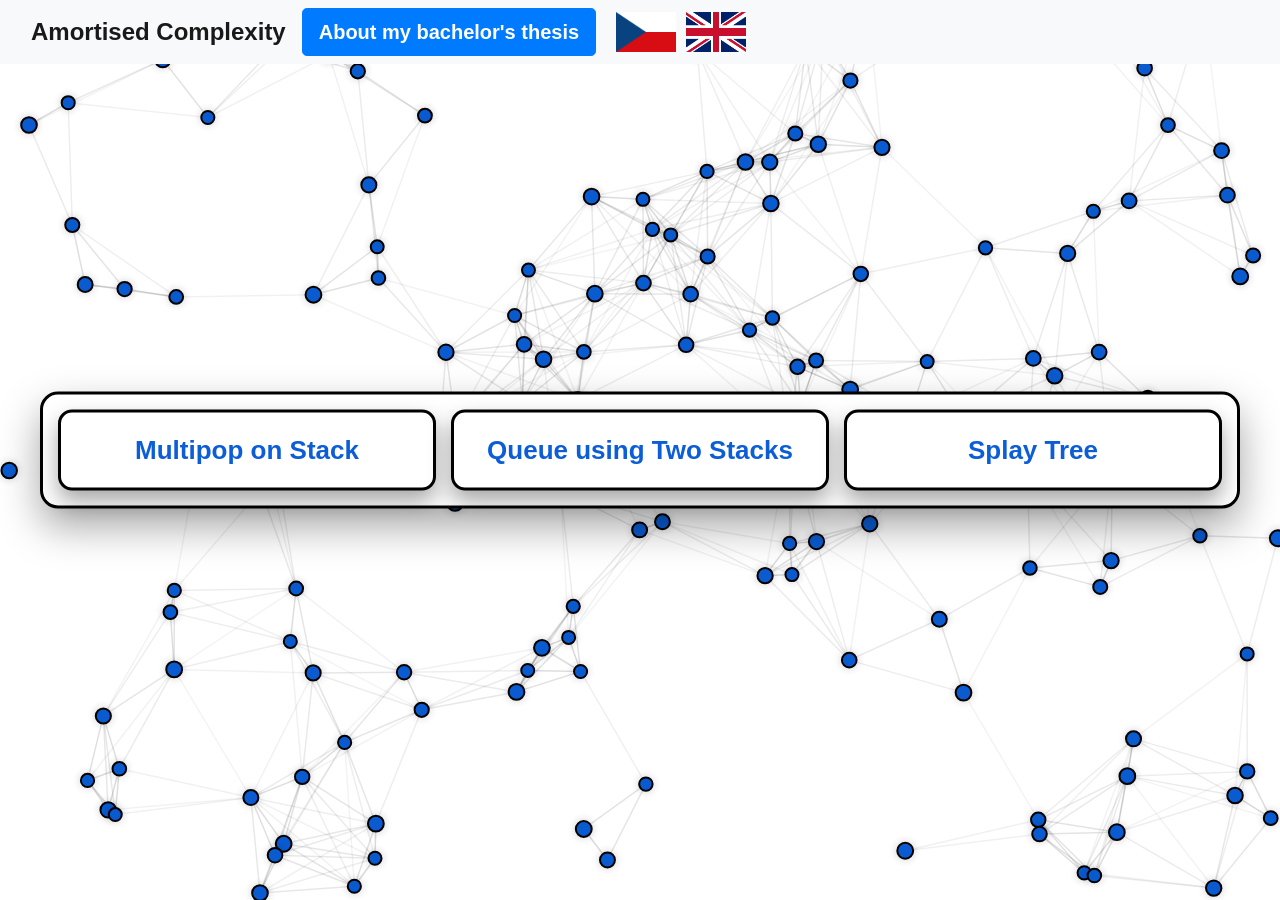
==== DRE0065_BP/html/index.html @ 70d29955 "Add files via upload" ====
<!DOCTYPE html>
<html lang="cs">
<head>
    <meta charset="UTF-8">
    <meta name="viewport" content="width=device-width, initial-scale=1.0">
    <title>Martin Dressler's Bachelor Thesis</title>
    <link rel="icon" href="../images/logo.png" type="image/png">
    <link rel="stylesheet" href="https://stackpath.bootstrapcdn.com/bootstrap/4.3.1/css/bootstrap.min.css">
    <link rel="stylesheet" href="https://use.fontawesome.com/releases/v5.7.0/css/all.css">
    <link rel="stylesheet" href="../css/styles.css">
</head>
<body>
    <canvas id="bgCanvas" aria-hidden="true"></canvas>

    <nav class="navbar navbar-expand-lg navbar-light bg-light fixed-top">
      <div class="container-fluid">
        <span class="navbar-brand" id="navBrand"></span>
        <button class="navbar-toggler" type="button" data-toggle="collapse" data-target="#navbarNav" aria-controls="navbarNav" aria-expanded="false" aria-label="Toggle navigation">
          <span class="navbar-toggler-icon"></span>
        </button>
        <div class="collapse navbar-collapse justify-content-between" id="navbarNav">
          <div class="navbar-nav navbar-tools">
            <button type="button" class="btn btn-primary btn-lg" id="aboutAppBtn" data-toggle="modal" data-target="#aboutModal">About My Bachelor's thesis</button>
            <img src="../images/cze_flag.png" alt="CZ" onclick="changeLanguage('cz')" class="flag-img">
            <img src="../images/uk_flag.png" alt="EN" onclick="changeLanguage('en')" class="flag-img">
          </div>
          <div class="navbar-nav ml-auto" id="backArrow">
            <button class="btn btn-outline-secondary" onclick="goBack()" id="backBtn">Go Back</button>
          </div>
        </div>
      </div>
    </nav>

    <div class="alg-panel" id="algorithmLinks">
      <div class="alg-panel-inner">
        <button class="btn alg-btn" id="algorithm1" onclick="changeContent('multipop')">Multipop on Stack</button>
        <button class="btn alg-btn" id="algorithm2" onclick="changeContent('queue2Stacks')">Queue using Two Stacks</button>
        <button class="btn alg-btn" id="algorithm3" onclick="changeContent('splayTree')">Splay Tree</button>
      </div>
    </div>
    
    <div id="dynamicContent" class="text-center mt-5"></div>

    <div class="modal fade" id="aboutModal" tabindex="-1" role="dialog" aria-labelledby="aboutModalLabel" aria-hidden="true">
      <div class="modal-dialog modal-lg aboutModalWide" role="document">
        <div class="modal-content">
          <div class="modal-header">
            <h5 class="modal-title" id="aboutModalLabel"></h5>
          </div>
          <div class="modal-body" id="aboutModalBody"></div>
          <div class="modal-footer">
            <button type="button" class="btn btn-primary" data-dismiss="modal" id="closeBtn"></button>
          </div>
        </div>
      </div>
    </div>

    <div class="modal fade" id="manualParamsModal" tabindex="-1" role="dialog" aria-labelledby="manualParamsModalLabel" aria-hidden="true">
      <div class="modal-dialog" role="document">
        <div class="modal-content">
          <div class="modal-header">
            <h5 class="modal-title" id="manualParamsModalLabel"></h5>
            <button type="button" class="close" data-dismiss="modal" aria-label="Close">
              <span aria-hidden="true">&times;</span>
            </button>
          </div>
          <div class="modal-body">
            <form id="manualParamsForm">
              <div class="form-group">
                <label for="stackValues" id="stackValuesLabel"></label>
                <input type="text" class="form-control" id="stackValues" placeholder="1, 2, 3, 4">
              </div>
            </form>
          </div>
          <div class="modal-footer">
            <button type="button" class="btn btn-primary" id="submitBtn"></button>
          </div>
        </div>
      </div>
    </div>
    
    <div class="modal fade" id="randomParamsModal" tabindex="-1" role="dialog" aria-labelledby="randomParamsModalLabel" aria-hidden="true">
      <div class="modal-dialog" role="document">
        <div class="modal-content">
          <div class="modal-header">
            <h5 class="modal-title" id="randomParamsModalLabel"></h5>
            <button type="button" class="close" data-dismiss="modal" aria-label="Close">
              <span aria-hidden="true">&times;</span>
            </button>
          </div>
          <div class="modal-body">
            <form id="randomParamsForm">
              <div class="form-group">
                <label for="rangeMin" id="rangeMinLabel"></label>
                <input type="number" class="form-control" id="rangeMin" placeholder="1">
              </div>
              <div class="form-group">
                <label for="rangeMax" id="rangeMaxLabel"></label>
                <input type="number" class="form-control" id="rangeMax" placeholder="100">
              </div>
              <div class="form-group">
                <label for="count" id="countLabel"></label>
                <input type="number" class="form-control" id="count" placeholder="10">
              </div>
            </form>
          </div>
          <div class="modal-footer">
            <button type="button" class="btn btn-primary" id="generateBtn"></button>
          </div>
        </div>
      </div>
    </div>

    <div class="modal fade" id="syntaxModal" tabindex="-1" role="dialog" aria-labelledby="syntaxModalLabel" aria-hidden="true">
      <div class="modal-dialog" role="document">
        <div class="modal-content">
          <div class="modal-header">
            <h5 class="modal-title" id="syntaxModalLabel"></h5>
            <button type="button" class="close" data-dismiss="modal" aria-label="Close">
              <span aria-hidden="true">&times;</span>
            </button>
          </div>
          <div class="modal-body">
            <p id="syntaxInfo"></p>
            <form id="syntaxForm">
              <div class="form-group">
                <label for="syntaxInput" id="syntaxInputLabel"></label>
                <input type="text" class="form-control" id="syntaxInput" placeholder="">
              </div>
            </form>
          </div>
          <div class="modal-footer">
            <button type="button" class="btn btn-primary" id="startSyntaxBtn"></button>
          </div>
        </div>
      </div>
    </div>

    <div class="modal fade" id="bestWorstModal" tabindex="-1" role="dialog" aria-labelledby="bestWorstModalLabel" aria-hidden="true">
      <div class="modal-dialog" role="document">
        <div class="modal-content">
          <div class="modal-header">
            <h5 class="modal-title" id="bestWorstModalLabel"></h5>
            <button type="button" class="close" data-dismiss="modal" aria-label="Close">
              <span aria-hidden="true">&times;</span>
            </button>
          </div>

          <div class="modal-body">
            <p id="bestWorstModalText"></p>
          </div>
          <div class="modal-footer justify-content-center">
            <button type="button" class="btn btn-primary caseButton">
              <span id="bestCaseButtonLabel"></span>
            </button>

            <button type="button" class="btn btn-primary caseButton">
              <span id="worstCaseButtonLabel"></span>
            </button>
          </div>

        </div>
      </div>
    </div>

    <div class="modal fade" id="actionInputModal" tabindex="-1" role="dialog" aria-labelledby="actionInputModalLabel" aria-hidden="true">
      <div class="modal-dialog" role="document">
        <div class="modal-content">
          <div class="modal-header">
            <h5 class="modal-title" id="actionInputModalLabel"></h5>
            <button type="button" class="close" data-dismiss="modal" aria-label="Close">
              <span aria-hidden="true">&times;</span>
            </button>
          </div>
          <div class="modal-body">
            <form id="actionInputForm">
              <div class="form-group">
                <label for="actionInput" id="actionInputLabel"></label>
                <input class="form-control" id="actionInput" />
                <div class="invalid-feedback" id="actionInputError"></div>
              </div>
            </form>
          </div>
          <div class="modal-footer">
            <button type="button" class="btn btn-primary" id="actionOkBtn"></button>
          </div>
        </div>
      </div>
    </div>

    <div class="modal fade" id="messageModal" tabindex="-1" role="dialog" aria-labelledby="messageModalLabel" aria-hidden="true">
      <div class="modal-dialog" role="document">
        <div class="modal-content">
          <div class="modal-header">
            <h5 class="modal-title" id="messageModalLabel"></h5>
            <button type="button" class="close" data-dismiss="modal" aria-label="Close">
              <span aria-hidden="true">&times;</span>
            </button>
          </div>
          <div class="modal-body" id="messageModalBody"></div>
          <div class="modal-footer">
            <button type="button" class="btn btn-primary" data-dismiss="modal" id="messageOkBtn"></button>
          </div>
        </div>
      </div>
    </div>
    
    <footer>
      <div>
        <span id="footerText"></span>
      </div>
    </footer>

    <script src="https://code.jquery.com/jquery-3.3.1.slim.min.js"></script>
    <script src="https://cdnjs.cloudflare.com/ajax/libs/popper.js/1.14.7/umd/popper.min.js"></script>
    <script src="https://stackpath.bootstrapcdn.com/bootstrap/4.3.1/js/bootstrap.min.js"></script>
    
    <!-- Animation -->
    <script src="../js/animation/animation.js"></script>

    <!-- App -->
    <script src="../js/app/state_app.js"></script>
    <script src="../js/app/navigation_app.js"></script>
    <script src="../js/app/language_app.js"></script>
    <script src="../js/app/modals_app.js"></script>
    <script src="../js/app/init_app.js"></script>

    <!-- Multipop -->
    <script src="../js/multipop/state_multipop.js"></script>
    <script src="../js/multipop/ui_multipop.js"></script>
    <script src="../js/multipop/manual_multipop.js"></script>
    <script src="../js/multipop/actions_multipop.js"></script>
    <script src="../js/multipop/syntax_multipop.js"></script>
    <script src="../js/multipop/bestWorst_multipop.js"></script>

    <!-- Queue2Stacks -->
    <script src="../js/queue2Stacks/state_queue2Stacks.js"></script>
    <script src="../js/queue2Stacks/ui_queue2Stacks.js"></script>
    <script src="../js/queue2Stacks/manual_queue2Stacks.js"></script>
    <script src="../js/queue2Stacks/actions_queue2Stacks.js"></script>
    <script src="../js/queue2Stacks/syntax_queue2Stacks.js"></script>
    <script src="../js/queue2Stacks/bestWorst_queue2Stacks.js"></script>

    <!-- Splay Tree -->
    <script src="../js/splayTree/state_splayTree.js"></script>
    <script src="../js/splayTree/ui_splayTree.js"></script>
    <script src="../js/splayTree/manual_splayTree.js"></script>
    <script src="../js/splayTree/actions_splayTree.js"></script>
    <script src="../js/splayTree/syntax_splayTree.js"></script>
    <script src="../js/splayTree/bestWorst_splayTree.js"></script>

    <!-- Translations -->
    <script src="../js/translations/translations.js"></script>

    <!-- Types Params -->
    <script src="../js/typesParams/helpers_typesParams.js"></script>
    <script src="../js/typesParams/manual_typesParams.js"></script>
    <script src="../js/typesParams/random_typesParams.js"></script>
    <script src="../js/typesParams/bestWorst_typesParams.js"></script>
    <script src="../js/typesParams/syntax_typesParams.js"></script>

</body>
</html>
---- DRE0065_BP/css/styles.css ----
html, body{
  height: 100%;
  margin: 0;
  background: white;
}

body{
  display: flex;
  flex-direction: column;
}

#bgCanvas{
  position: fixed;
  inset: 0;
  z-index: 0;
  pointer-events: none;
  background: white;
}

.navbar-brand{
  font-size: 24px;
  font-weight: bold;
}

#aboutAppBtn{
  margin-right: 10px;
  font-weight: bold;
}

.navbar-tools{
  display: flex;
  align-items: center;
  gap: 10px;
}

.flag-img{
  width: 60px;
  height: 40px;
  cursor: pointer;
}

footer{
  margin-top: auto;
  background-color: white;
  padding: 10px 0;
  text-align: center;
  width: 100%;
}

footer div{
  padding: 15px;
}

footer span{
  color: black;
  font-weight: bold;
  font-size: 20px;
}

.alg-panel{
  position: absolute;
  top: 50%;
  left: 50%;
  transform: translate(-50%, -50%);
  width: min(1200px, calc(100% - 40px));
  background: white;
  border: 3px solid black;
  border-radius: 18px;
  box-shadow: 0 18px 40px rgba(0,0,0,0.35);
  padding: 15px;
  z-index: 3;
}

.alg-panel-inner{
  display: grid;
  grid-template-columns: repeat(auto-fit, minmax(320px, 1fr));
  gap: 15px;
}

.alg-btn{
  background: white;
  border: 3px solid black;
  border-radius: 14px;
  padding: 18px 20px;
  font-weight: 800;
  font-size: 26px;
  color: #0b5ed7;
  text-align: center;
  box-shadow: 0 11px 22px rgba(0,0,0,0.35);
}

.alg-btn:hover{
  transform: translateY(-2px);
  box-shadow: 0 14px 28px rgba(0,0,0,0.45);
  color: black;
}

.alg-btn:active{
  transform: translateY(0);
}

.alg_parameters{
  justify-content: center;
  align-items: center;
  position: absolute;
  top: 50%;
  left: 50%;
  transform: translate(-50%, -50%);
}

.alg_parameters button{
  margin-top: 20px;
  padding: 25px;
  text-transform: uppercase;
  font-size: 20px;
  font-weight: bold;
}

.alg_parameters h2{
  margin-top: 40px;
  font-size: 80px;
}

#backArrow{
  display: none;
}

#backArrow button{
  background-color: #007bff;
  color: white;
  border: none;
  font-size: 20px;
  padding: 10px 20px;
  border-radius: 8px;
  font-weight: bold;
  cursor: pointer;
}

#backArrow button:hover{
  background-color: #0056b3;
}

.modal-footer .btn-primary{
  background-color: #007bff;
  color: white;
  border: none;
  font-size: 20px;
  padding: 10px 20px;
  border-radius: 8px;
  font-weight: bold;
  cursor: pointer;
}

.modal-footer .btn-primary:hover{
  background-color: #0056b3;
}

.caseButton{
  padding: 18px 40px;
  font-weight: bold;
  font-size: 18px;
  margin: 0 10px;
}

#dynamicContent{
  position: relative;
  z-index: 2;
  flex: 1;
  display: flex;
  justify-content: center;
  align-items: center;
  padding: 40px 20px;
  gap: 20px;
  flex-wrap: wrap;
  margin-bottom: 20px;
}

.run-panel{
  width: min(1200px, calc(100% - 40px));
  background: white;
  border: 3px solid black;
  border-radius: 18px;
  box-shadow: 0 18px 40px rgba(0,0,0,0.35);
  padding: 22px;
  position: relative;
  z-index: 2;
  overflow: hidden;
}

.run-row{
  display: flex;
  gap: 30px;
  justify-content: center;
  align-items: flex-start;
  flex-wrap: wrap;
}

.step-count{
  font-size: 24px;
  font-weight: bold;
  text-align: center;
  color: #333;
}

.stack-controls{
  display: flex;
  flex-direction: column;
  align-items: center;
  gap: 18px;
  position: relative;
}

.stack-controls.controls-bottom{
  height: min(60vh, 520px);
  justify-content: flex-end;
}

#stackContainer{
  position: relative;
  width: 120px;
  height: min(60vh, 520px);
  margin: 0;
  border: 2px solid transparent;
  box-sizing: border-box;
}

.stack-view{
  position: absolute;
  bottom: 0;
  left: 0;
  right: 0;
  display: flex;
  flex-direction: column-reverse;
  align-items: center;
  overflow-y: auto;
  overflow-x: hidden;
  max-height: 100%;
  box-sizing: border-box;
}

.stack-item{
  background-color: #007bff;
  color: white;
  font-weight: bold;
  padding: 15px;
  width: 80px;
  height: 80px;
  text-align: center;
  display: flex;
  align-items: center;
  justify-content: center;
  border: 4px solid black;
  transition: all 0.3s ease;
}

#multipop_buttons{
  display: flex;
  gap: 10px;
}

.stack-item.new-item{
  animation: pushAnimation 1.0s forwards;
}

.stack-item.removed-item{
  animation: popAnimation 1.0s forwards;
}

@keyframes pushAnimation{
  0%{ 
    transform: translateX(-100px); 
    opacity: 0; 
  }
  100%{ 
    transform: translateX(0);
    opacity: 1;
  }
}

@keyframes popAnimation{
  0%{ 
    transform: translateX(0);
    opacity: 1;
  }
  100%{
    transform: translateX(100px);
    opacity: 0;
  }
}

.syntax-info{
  margin-top: 10px;
  display: flex;
  align-items: center;
  gap: 15px;
}

#syntaxNextBtn{
  margin-top: 10px;
  padding: 18px 40px;
  font-weight: bold;
}

.syntax-detailed-info{
  width: clamp(340px, 34vw, 540px);
  min-height: 220px;
  border: 3px solid #000;
  border-radius: 10px;
  padding: 12px;
  max-height: min(60vh, 520px);
  overflow-y: auto;
  text-align: center;
  background: #fff;
  color: #000;
  font-size: 18px;
}

.info-panel-title{
  font-weight: 900;
  font-size: 22px;
  margin-bottom: 8px;
}

.info-panel-desc{
  font-size: 16px;
  color: #222;
  line-height: 1.35;
  margin-bottom: 12px;
}

.info-panel-sep{
  height: 2px;
  background: #000;
  opacity: 0.25;
  margin: 10px 0 14px 0;
}

.info-step-title{
  font-weight: 800;
  font-size: 18px;
  margin-bottom: 8px;
}

.info-step-detail{
  font-size: 16px;
}

.pushValue{ 
  color: green; 
  font-weight: bold; 
}

.popValue{ 
  color: red; 
  font-weight: bold; 
}

.potentialValue{ 
  color: blue; 
  font-weight: bold; 
}

.emptyStackMessage{ 
  color: orange; 
  font-weight: bold; 
}

.noDetail{
  color: #555;
  font-style: italic;
}

.queueStacksWrap{
  display: flex;
  gap: 40px;
  align-items: flex-end;
  justify-content: center;
}

.queueStackContainer{
  position: relative;
  width: 120px;
  height: min(60vh, 520px);
  border: 2px solid transparent;
  box-sizing: border-box;
}

.queueStackLabel{
  text-align: center;
  font-weight: bold;
  font-size: 28px;
  margin-bottom: 12px;
}

.queueStackContainer .stack-view{
  top: 52px;
  bottom: 0;
}

#queue2Stacks_buttons{
  display: flex;
  gap: 10px;
}

#qSyntaxCurrentStepInfo{
  font-weight: bold;
  font-size: 20px;
  margin-top: 10px;
}

#qSyntaxDetailedStepInfo{
  margin-top: 10px;
}

#aboutModal .aboutModalWide{
  max-width: 1300px;
  width: calc(100% - 40px);
}

#aboutModal .modal-body{
  line-height: 1.15;
}

.treeArea{
  position: relative;
  width: min(720px, 92vw);
  height: min(60vh, 520px);
  background: #1f1f1f;
  border: 2px solid black;
  border-radius: 12px;
  overflow: hidden;
}

.treeSvg{
  position: absolute;
  inset: 0;
  width: 100%;
  height: 100%;
}

.treeNodesLayer{
  position: absolute;
  inset: 0;
}

.tree-node{
  position: absolute;
  width: 44px;
  height: 44px;
  border-radius: 999px;
  background: #0b5ed7;
  color: white;
  border: 3px solid black;
  display: flex;
  align-items: center;
  justify-content: center;
  font-weight: 900;
  transition:
    left 0.65s cubic-bezier(0.22, 1, 0.36, 1),
    top  0.65s cubic-bezier(0.22, 1, 0.36, 1),
    box-shadow 0.20s ease,
    outline-color 0.20s ease;
  will-change: left, top;
  -webkit-user-select: none;
  user-select: none;
}

.tree-node.is-root{
  outline: 3px solid white;
  outline-offset: 2px;
}

.tree-node.is-active{
  box-shadow: 0 0 0 6px white;
}

#splay_buttons{
  display: flex;
  gap: 10px;
}

.tree-node.is-path{
  box-shadow: 0 0 0 4px white;
}

.treeArea.is-fading .treeNodesLayer, .treeArea.is-fading .treeSvg{
  opacity: 0;
  transition: opacity 0.45s ease;
}

.s-init-values{
  margin-top: 10px;
  width: 560px;
  max-width: min(560px, 92vw);
  text-align: center;
  font-size: 18px;
  line-height: 1.25;
}

.s-init-values .lbl{
  font-weight: 900;
  display: block;
  margin-bottom: 10px;
  font-size: 22px;
}

.s-init-values .v{
  display: inline-block;
  margin: 0 10px 10px 0;
  padding: 6px 14px;
  border: 3px solid black;
  border-radius: 16px;
  background: #fff;
  font-weight: 900;
  font-size: 18px;
}

.s-init-values .done{
  opacity: 0.55;
}

.s-init-values .cur{
  background: #0b5ed7;
  color: white;
  border-color: black;
}

#sSynNextBtn{
  margin-top: 10px;
  padding: 18px 40px;
  font-weight: bold;
}

#syntaxInfo .syn-line{
  margin: 4px 0;
}

#syntaxInfo .syn-label{
  font-weight: 800;
  margin-right: 6px;
}

#syntaxInfo code{
  color: #d63384;
  font-weight: 800;
  background: transparent;
  padding: 0;
}

#multipop_buttons .btn-lg, #queue2Stacks_buttons .btn-lg, #splay_buttons .btn-lg{
  border: 2px solid black;
  width: 180px;
  height: 80px;
  margin-top: 10px;
}

.run-row.no-wrap{
  flex-wrap: nowrap;
}

.run-row.no-wrap .treeArea{
  width: auto;
  flex: 0 1 680px;
  max-width: 680px;
  min-width: 520px;
}

@media (max-width: 900px){
  .run-row.no-wrap{
    flex-wrap: wrap;
  }
  .run-row.no-wrap .treeArea{
    flex: 1 1 100%;
    max-width: 100%;
    min-width: 0;
  }
}

.syntax-detailed-info.align-bottom{
  align-self: flex-end;
}

#aboutModal .modal-dialog{
  max-height: 90vh;
}

#aboutModal .modal-content{
  max-height: 90vh;
  display: flex;
  flex-direction: column;
}

#aboutModal .modal-body{
  overflow-y: auto;
  flex: 1 1 auto;
}

.ti-ul18{
  text-align: left;
  margin: 8px 0 0 18px;
}

.ti-ul16{
  text-align: left;
  margin: 8px 0 0 16px;
}

.ti-mt8{
  margin-top: 8px;
}

.hidden{ 
  display: none !important; 
}
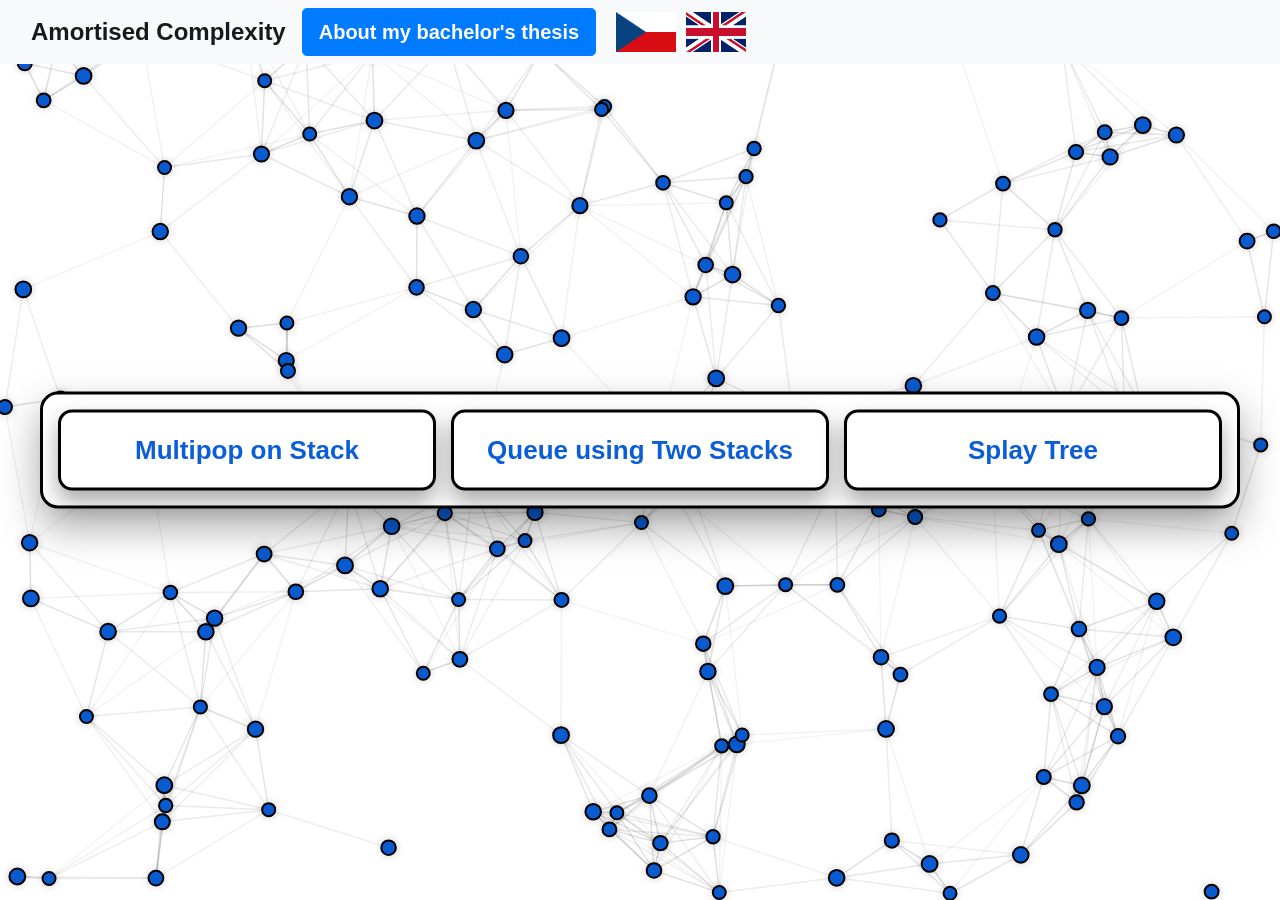
==== commit 466594b1: "Add files via upload" ====
--- a/DRE0065_BP/html/index.html
+++ b/DRE0065_BP/html/index.html
@@ -218,11 +218,14 @@
     <!-- Animation -->
     <script src="../js/animation/animation.js"></script>
 
+    <!-- Translations -->
+    <script src="../js/translations/translations.js"></script>
+
     <!-- App -->
     <script src="../js/app/state_app.js"></script>
-    <script src="../js/app/navigation_app.js"></script>
     <script src="../js/app/language_app.js"></script>
     <script src="../js/app/modals_app.js"></script>
+    <script src="../js/app/navigation_app.js"></script>
     <script src="../js/app/init_app.js"></script>
 
     <!-- Multipop -->
@@ -249,9 +252,6 @@
     <script src="../js/splayTree/syntax_splayTree.js"></script>
     <script src="../js/splayTree/bestWorst_splayTree.js"></script>
 
-    <!-- Translations -->
-    <script src="../js/translations/translations.js"></script>
-
     <!-- Types Params -->
     <script src="../js/typesParams/helpers_typesParams.js"></script>
     <script src="../js/typesParams/manual_typesParams.js"></script>
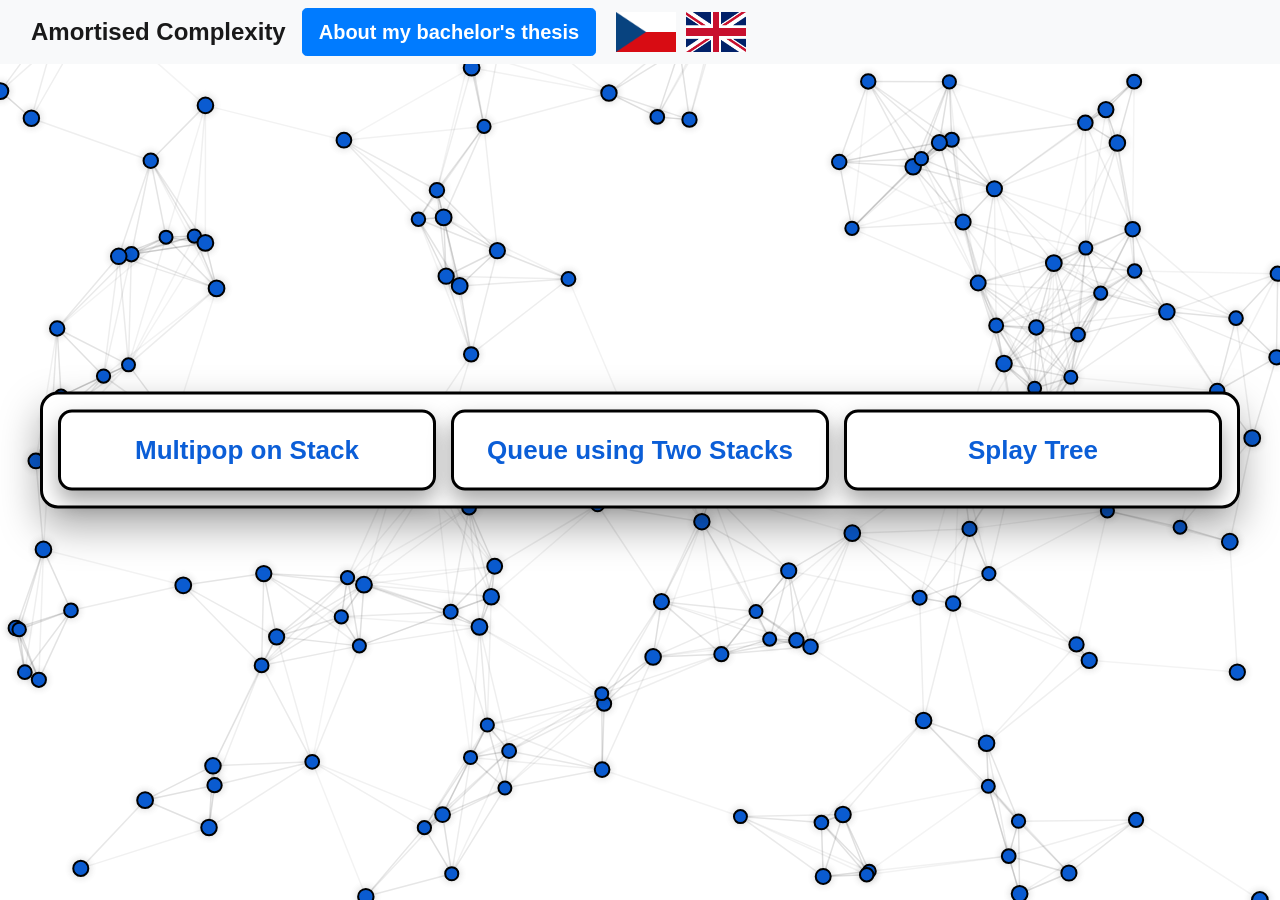
==== commit 158d7c7d: "Add files via upload" ====
--- a/DRE0065_BP/html/index.html
+++ b/DRE0065_BP/html/index.html
@@ -102,6 +102,7 @@
                 <label for="count" id="countLabel"></label>
                 <input type="number" class="form-control" id="count" placeholder="10">
               </div>
+              <div class="invalid-feedback d-block" id="randomParamsError"></div>
             </form>
           </div>
           <div class="modal-footer">
--- a/DRE0065_BP/css/styles.css
+++ b/DRE0065_BP/css/styles.css
@@ -595,18 +595,30 @@
   flex: 1 1 auto;
 }
 
+.ti-ul16{
+  text-align: left;
+  margin: 8px 0 0 16px;
+}
+
 .ti-ul18{
   text-align: left;
   margin: 8px 0 0 18px;
 }
 
-.ti-ul16{
-  text-align: left;
-  margin: 8px 0 0 16px;
+.ti-mt4{
+  margin-top: 4px;
+}
+
+.ti-mt6{
+  margin-top: 6px;
 }
 
 .ti-mt8{
   margin-top: 8px;
+}
+
+.ti-mt10{
+  margin-top: 10px;
 }
 
 .hidden{ 
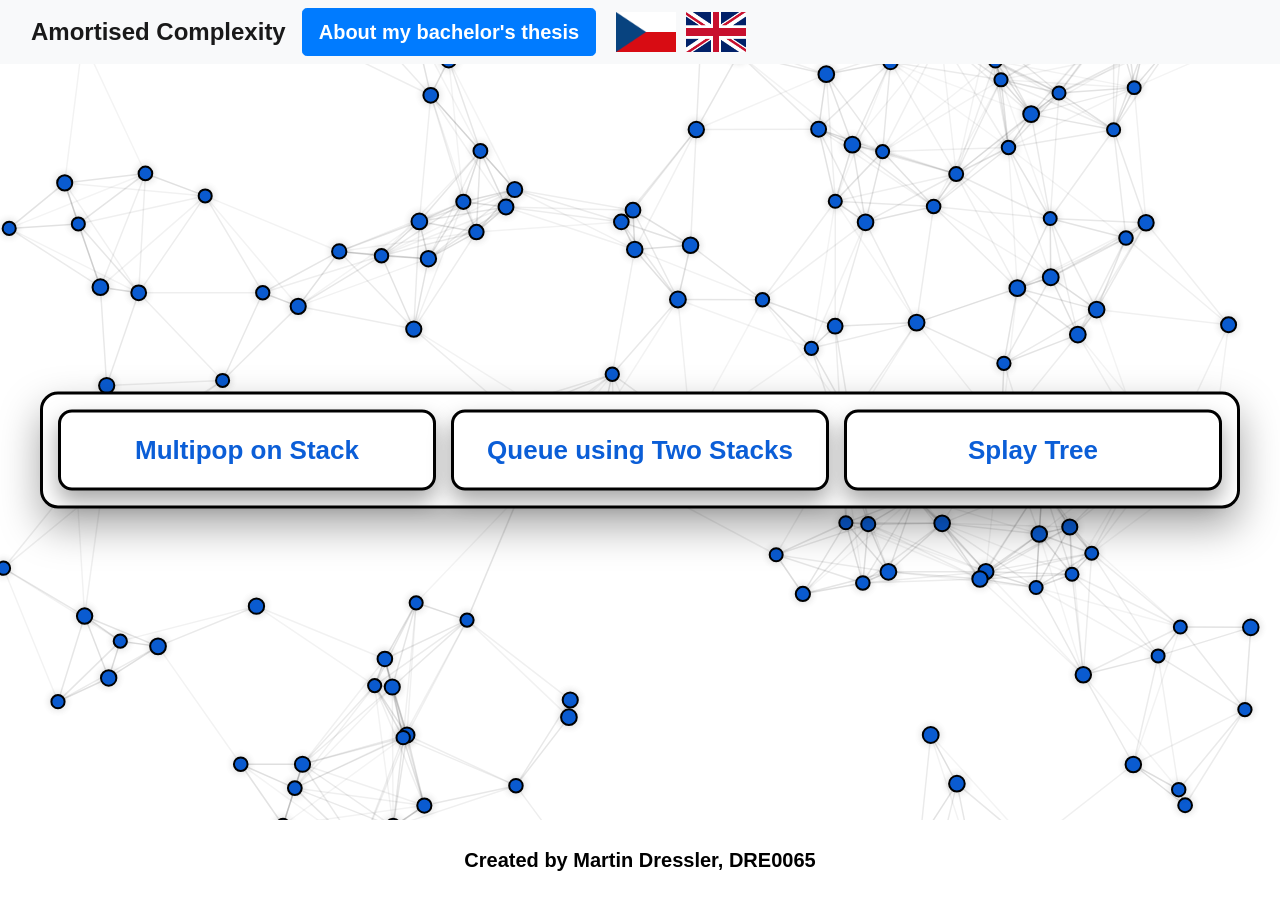
==== commit 4add8eff: "Add files via upload" ====
--- a/DRE0065_BP/html/index.html
+++ b/DRE0065_BP/html/index.html
@@ -20,7 +20,7 @@
         </button>
         <div class="collapse navbar-collapse justify-content-between" id="navbarNav">
           <div class="navbar-nav navbar-tools">
-            <button type="button" class="btn btn-primary btn-lg" id="aboutAppBtn" data-toggle="modal" data-target="#aboutModal">About My Bachelor's thesis</button>
+            <button type="button" class="btn btn-primary btn-lg" id="aboutAppBtn" data-toggle="modal" data-target="#aboutModal" onclick="closeNavbarMenu()">About My Bachelor's thesis</button>
             <img src="../images/cze_flag.png" alt="CZ" onclick="changeLanguage('cz')" class="flag-img">
             <img src="../images/uk_flag.png" alt="EN" onclick="changeLanguage('en')" class="flag-img">
           </div>
@@ -42,7 +42,7 @@
     <div id="dynamicContent" class="text-center mt-5"></div>
 
     <div class="modal fade" id="aboutModal" tabindex="-1" role="dialog" aria-labelledby="aboutModalLabel" aria-hidden="true">
-      <div class="modal-dialog modal-lg aboutModalWide" role="document">
+      <div class="modal-dialog modal-dialog-centered modal-lg aboutModalWide" role="document">
         <div class="modal-content">
           <div class="modal-header">
             <h5 class="modal-title" id="aboutModalLabel"></h5>
--- a/DRE0065_BP/css/styles.css
+++ b/DRE0065_BP/css/styles.css
@@ -1,10 +1,11 @@
 html, body{
-  height: 100%;
+  min-height: 100%;
   margin: 0;
   background: white;
 }
 
 body{
+  min-height: 100vh;
   display: flex;
   flex-direction: column;
 }
@@ -33,6 +34,41 @@
   gap: 10px;
 }
 
+@media(max-width: 991.98px){
+  .navbar-tools{
+    width: 100%;
+    display: flex;
+    flex-direction: row;
+    flex-wrap: wrap;
+    justify-content: center;
+    align-items: center;
+    gap: 10px;
+  }
+
+  #aboutAppBtn{
+    margin-right: 0;
+    width: 100%;
+  }
+
+  .flag-img{
+    width: 60px;
+    height: 40px;
+  }
+
+  #backArrow{
+    width: 100%;
+    margin-top: 10px;
+  }
+
+  #backArrow button{
+    width: 100%;
+  }
+
+  .navbar-collapse{
+    padding-top: 10px;
+  }
+}
+
 .flag-img{
   width: 60px;
   height: 40px;
@@ -40,6 +76,8 @@
 }
 
 footer{
+  position: relative;
+  z-index: 2;
   margin-top: auto;
   background-color: white;
   padding: 10px 0;
@@ -445,8 +483,8 @@
 
 .tree-node{
   position: absolute;
-  width: 44px;
-  height: 44px;
+  width: var(--node-size, 44px);
+  height: var(--node-size, 44px);
   border-radius: 999px;
   background: #0b5ed7;
   color: white;
@@ -455,9 +493,13 @@
   align-items: center;
   justify-content: center;
   font-weight: 900;
+  font-size: var(--node-font-size, 18px);
   transition:
     left 0.65s cubic-bezier(0.22, 1, 0.36, 1),
     top  0.65s cubic-bezier(0.22, 1, 0.36, 1),
+    width 0.20s ease,
+    height 0.20s ease,
+    font-size 0.20s ease,
     box-shadow 0.20s ease,
     outline-color 0.20s ease;
   will-change: left, top;
@@ -565,7 +607,7 @@
   min-width: 520px;
 }
 
-@media (max-width: 900px){
+@media(max-width: 900px){
   .run-row.no-wrap{
     flex-wrap: wrap;
   }
@@ -582,6 +624,7 @@
 
 #aboutModal .modal-dialog{
   max-height: 90vh;
+  margin: 1.75rem auto;
 }
 
 #aboutModal .modal-content{
@@ -621,6 +664,150 @@
   margin-top: 10px;
 }
 
+@media(max-width: 767.98px){
+  .alg_parameters{
+    position: static;
+    transform: none;
+    width: 100%;
+    max-width: 320px;
+    margin: 0 auto;
+    text-align: center;
+    display: flex;
+    flex-wrap: wrap;
+    justify-content: center;
+    gap: 10px;
+  }
+
+  .alg_parameters h2{
+    width: 100%;
+    margin-top: 0;
+    margin-bottom: 18px;
+    font-size: 68px;
+    line-height: 1.02;
+    word-break: break-word;
+  }
+
+  .alg_parameters button{
+    margin-top: 0;
+    padding: 14px 10px;
+    font-size: 16px;
+    font-weight: bold;
+    min-width: 140px;
+  }
+
+  .run-panel{
+    padding: 14px;
+  }
+
+  .run-row{
+    flex-direction: column;
+    align-items: center;
+    gap: 12px;
+  }
+
+  .stack-controls{
+    width: 100%;
+    gap: 14px;
+  }
+
+  .stack-controls.controls-bottom{
+    height: auto;
+    min-height: 0;
+    justify-content: flex-start;
+  }
+
+  #stackContainer{
+    width: 110px;
+    height: 360px;
+  }
+
+  .queueStackContainer{
+    width: 95px;
+    height: 320px;
+  }
+
+  .queueStackLabel{
+    font-size: 22px;
+    margin-bottom: 8px;
+  }
+
+  .queueStacksWrap{
+    gap: 12px;
+    align-items: flex-start;
+  }
+
+  .treeArea{
+    width: 100%;
+    max-width: 320px;
+    min-width: 0;
+    height: 420px;
+  }
+
+  .run-row.no-wrap .treeArea{
+    flex: none;
+    width: 100%;
+    max-width: 320px;
+    min-width: 0;
+  }
+
+  #multipop_buttons, #queue2Stacks_buttons, #splay_buttons{
+    width: 100%;
+    display: flex;
+    flex-direction: row;
+    justify-content: center;
+    align-items: stretch;
+    gap: 8px;
+    flex-wrap: nowrap;
+  }
+
+  #multipop_buttons .btn-lg, #queue2Stacks_buttons .btn-lg, #splay_buttons .btn-lg{
+    flex: 1 1 0;
+    width: 0;
+    min-width: 0;
+    height: 68px;
+    min-height: 68px;
+    margin-top: 0;
+    font-size: 15px;
+    padding: 12px 8px;
+    line-height: 1.15;
+    white-space: normal;
+    word-break: break-word;
+  }
+
+  .step-count, .potential-display{
+    text-align: center;
+  }
+
+  .syntax-detailed-info{
+    width: 100%;
+    min-height: 0;
+    max-height: none;
+  }
+
+  .s-init-values{
+    width: 100%;
+    max-width: 100%;
+    box-sizing: border-box;
+    padding: 0 6px;
+    font-size: 16px;
+    line-height: 1.2;
+    overflow-wrap: break-word;
+  }
+
+  .s-init-values .lbl{
+    font-size: 20px;
+    margin-bottom: 8px;
+  }
+
+  .s-init-values .v{
+    margin: 0 6px 8px 0;
+    padding: 5px 10px;
+    font-size: 16px;
+    max-width: 100%;
+    box-sizing: border-box;
+  }
+}
+
 .hidden{ 
   display: none !important; 
 }
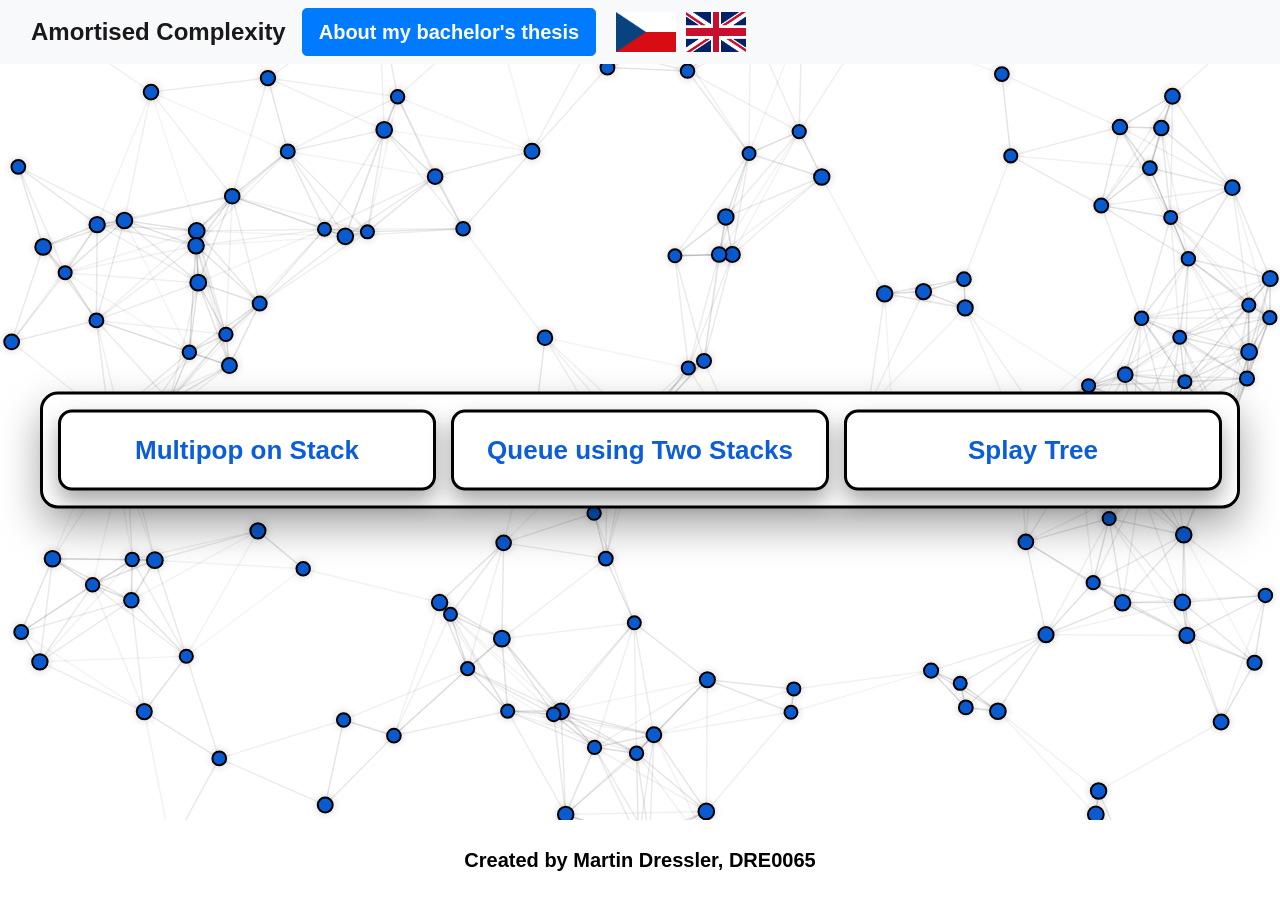
==== commit 9dd0fc44: "Add files via upload" ====
--- a/DRE0065_BP/html/index.html
+++ b/DRE0065_BP/html/index.html
@@ -65,10 +65,11 @@
             </button>
           </div>
           <div class="modal-body">
+            <div id="manualParamsExample" class="form-example"></div>
             <form id="manualParamsForm">
               <div class="form-group">
                 <label for="stackValues" id="stackValuesLabel"></label>
-                <input type="text" class="form-control" id="stackValues" placeholder="1, 2, 3, 4">
+                <input type="text" class="form-control" id="stackValues">
               </div>
             </form>
           </div>
@@ -89,19 +90,26 @@
             </button>
           </div>
           <div class="modal-body">
+            <div id="randomParamsInfo" class="form-example"></div>
             <form id="randomParamsForm">
               <div class="form-group">
+                <div id="rangeMinExample" class="form-example-inline"></div>
                 <label for="rangeMin" id="rangeMinLabel"></label>
-                <input type="number" class="form-control" id="rangeMin" placeholder="1">
-              </div>
-              <div class="form-group">
+                <input type="number" class="form-control" id="rangeMin">
+              </div>
+
+              <div class="form-group">
+                <div id="rangeMaxExample" class="form-example-inline"></div>
                 <label for="rangeMax" id="rangeMaxLabel"></label>
-                <input type="number" class="form-control" id="rangeMax" placeholder="100">
-              </div>
-              <div class="form-group">
+                <input type="number" class="form-control" id="rangeMax">
+              </div>
+
+              <div class="form-group">
+                <div id="countExample" class="form-example-inline"></div>
                 <label for="count" id="countLabel"></label>
-                <input type="number" class="form-control" id="count" placeholder="10">
-              </div>
+                <input type="number" class="form-control" id="count">
+              </div>
+
               <div class="invalid-feedback d-block" id="randomParamsError"></div>
             </form>
           </div>
@@ -122,11 +130,11 @@
             </button>
           </div>
           <div class="modal-body">
-            <p id="syntaxInfo"></p>
+            <div id="syntaxInfo" class="form-example"></div>
             <form id="syntaxForm">
               <div class="form-group">
                 <label for="syntaxInput" id="syntaxInputLabel"></label>
-                <input type="text" class="form-control" id="syntaxInput" placeholder="">
+                <input type="text" class="form-control" id="syntaxInput">
               </div>
             </form>
           </div>
@@ -149,6 +157,19 @@
 
           <div class="modal-body">
             <p id="bestWorstModalText"></p>
+            <div class="bw-mode-wrap">
+              <div id="bwExecutionModeLabel" class="bw-mode-label"></div>
+              
+              <div class="form-check form-check-inline">
+                <input class="form-check-input" type="radio" name="bwExecutionMode" id="bwExecutionModeAuto" value="auto" checked>
+                <label class="form-check-label" for="bwExecutionModeAuto" id="bwExecutionModeAutoLabel"></label>
+              </div>
+
+              <div class="form-check form-check-inline">
+                <input class="form-check-input" type="radio" name="bwExecutionMode" id="bwExecutionModeManual" value="manual">
+                <label class="form-check-label" for="bwExecutionModeManual" id="bwExecutionModeManualLabel"></label>
+              </div>
+            </div>
           </div>
           <div class="modal-footer justify-content-center">
             <button type="button" class="btn btn-primary caseButton">
@@ -174,6 +195,8 @@
             </button>
           </div>
           <div class="modal-body">
+            <div id="actionInputInfo" class="form-example"></div>
+
             <form id="actionInputForm">
               <div class="form-group">
                 <label for="actionInput" id="actionInputLabel"></label>
@@ -189,6 +212,24 @@
       </div>
     </div>
 
+    <div class="modal fade" id="actionChoiceModal" tabindex="-1" role="dialog" aria-labelledby="actionChoiceModalLabel" aria-hidden="true">
+      <div class="modal-dialog" role="document">
+        <div class="modal-content">
+          <div class="modal-header">
+            <h5 class="modal-title" id="actionChoiceModalLabel"></h5>
+            <button type="button" class="close" data-dismiss="modal" aria-label="Close">
+              <span aria-hidden="true">&times;</span>
+            </button>
+          </div>
+          <div class="modal-body" id="actionChoiceModalBody"></div>
+          <div class="modal-footer justify-content-center">
+            <button type="button" class="btn btn-primary" id="actionChoiceManualBtn"></button>
+            <button type="button" class="btn btn-primary" id="actionChoiceRandomBtn"></button>
+          </div>
+        </div>
+      </div>
+    </div>
+
     <div class="modal fade" id="messageModal" tabindex="-1" role="dialog" aria-labelledby="messageModalLabel" aria-hidden="true">
       <div class="modal-dialog" role="document">
         <div class="modal-content">
@@ -201,6 +242,25 @@
           <div class="modal-body" id="messageModalBody"></div>
           <div class="modal-footer">
             <button type="button" class="btn btn-primary" data-dismiss="modal" id="messageOkBtn"></button>
+          </div>
+        </div>
+      </div>
+    </div>
+
+    <div class="modal fade" id="syntaxHistoryModal" tabindex="-1" aria-labelledby="syntaxHistoryModalLabel" aria-hidden="true">
+      <div class="modal-dialog modal-xl" role="document">
+        <div class="modal-content">
+          <div class="modal-header">
+            <h5 class="modal-title" id="syntaxHistoryModalLabel">History</h5>
+            <button type="button" class="close" data-dismiss="modal" aria-label="Close">
+              <span aria-hidden="true">&times;</span>
+            </button>
+          </div>
+          <div class="modal-body syntax-history-modal-body">
+            <div class="syntax-history-modal-scroll" id="syntaxHistoryModalBody"></div>
+          </div>
+          <div class="modal-footer">
+            <button type="button" class="btn btn-primary" data-dismiss="modal" id="syntaxHistoryModalOkBtn">OK</button>
           </div>
         </div>
       </div>
--- a/DRE0065_BP/css/styles.css
+++ b/DRE0065_BP/css/styles.css
@@ -32,41 +32,6 @@
   display: flex;
   align-items: center;
   gap: 10px;
-}
-
-@media(max-width: 991.98px){
-  .navbar-tools{
-    width: 100%;
-    display: flex;
-    flex-direction: row;
-    flex-wrap: wrap;
-    justify-content: center;
-    align-items: center;
-    gap: 10px;
-  }
-
-  #aboutAppBtn{
-    margin-right: 0;
-    width: 100%;
-  }
-
-  .flag-img{
-    width: 60px;
-    height: 40px;
-  }
-
-  #backArrow{
-    width: 100%;
-    margin-top: 10px;
-  }
-
-  #backArrow button{
-    width: 100%;
-  }
-
-  .navbar-collapse{
-    padding-top: 10px;
-  }
 }
 
 .flag-img{
@@ -138,8 +103,6 @@
 }
 
 .alg_parameters{
-  justify-content: center;
-  align-items: center;
   position: absolute;
   top: 50%;
   left: 50%;
@@ -214,7 +177,7 @@
 }
 
 .run-panel{
-  width: min(1200px, calc(100% - 40px));
+  width: min(1380px, calc(100% - 40px));
   background: white;
   border: 3px solid black;
   border-radius: 18px;
@@ -233,6 +196,122 @@
   flex-wrap: wrap;
 }
 
+.run-row.syntax-layout{
+  flex-wrap: nowrap;
+  align-items: stretch;
+  justify-content: flex-start;
+  gap: 24px;
+}
+
+.run-row.syntax-layout.mp-syntax-layout{
+  padding-left: 180px;
+}
+
+.run-row.syntax-layout.q2s-syntax-layout{
+  padding-left: 70px;
+}
+
+.mp-syntax-layout .run-side-controls{
+  margin-left: 50px;
+}
+
+.q2s-syntax-layout .run-side-controls{
+  margin-left: 8px;
+}
+
+.run-panel.splay-syntax-panel{
+  width: min(1550px, calc(100% - 40px));
+}
+
+.run-row.syntax-layout.mp-bw-layout{
+  padding-left: 70px;
+}
+
+.mp-bw-layout .run-side-controls{
+  margin-left: 20px;
+}
+
+.run-row.syntax-layout.q2s-bw-layout{
+  padding-left: 60px;
+}
+
+.q2s-bw-layout .run-side-controls{
+  margin-left: 24px;
+}
+
+.run-panel.splay-bw-panel{
+  width: min(1460px, calc(100% - 40px));
+}
+
+.splay-bw-layout .treeArea{
+  align-self: flex-end;
+  margin-bottom: 25px;
+}
+
+.splay-syntax-treeArea{
+  align-self: flex-end;
+  margin-bottom: 25px;
+}
+
+.run-visual-block{
+  flex: 0 0 auto;
+  display: flex;
+  flex-direction: column;
+  align-items: center;
+  justify-content: flex-start;
+}
+
+.run-side-controls{
+  flex: 0 0 190px;
+  min-width: 190px;
+  min-height: min(66vh, 580px);
+  display: flex;
+  flex-direction: column;
+  align-items: center;
+  justify-content: center;
+  gap: 18px;
+  padding-top: 0;
+}
+
+.run-side-controls .step-count, .run-side-controls .potential-display{
+  width: 100%;
+  text-align: center;
+}
+
+.run-side-controls #syntaxNextBtn, .run-side-controls #sSynNextBtn{
+  margin-top: 0;
+  width: 160px;
+}
+
+.run-side-info{
+  flex: 0 1 820px;
+  min-width: 340px;
+  max-width: 820px;
+  display: flex;
+  align-items: stretch;
+}
+
+.run-side-info.mp-side-info{
+  margin-left: auto;
+  max-width: 720px;
+}
+
+.run-side-info .syntax-detailed-info{
+  width: 100%;
+  min-height: min(66vh, 580px);
+  max-height: min(66vh, 580px);
+  margin: 0;
+}
+
+.run-side-info .syntax-detailed-scroll{
+  width: 100%;
+  min-height: min(66vh, 580px);
+  max-height: min(66vh, 580px);
+  overflow-y: auto;
+  padding: 12px;
+  box-sizing: border-box;
+}
+
 .step-count{
   font-size: 24px;
   font-weight: bold;
@@ -304,35 +383,6 @@
   animation: popAnimation 1.0s forwards;
 }
 
-@keyframes pushAnimation{
-  0%{ 
-    transform: translateX(-100px); 
-    opacity: 0; 
-  }
-  100%{ 
-    transform: translateX(0);
-    opacity: 1;
-  }
-}
-
-@keyframes popAnimation{
-  0%{ 
-    transform: translateX(0);
-    opacity: 1;
-  }
-  100%{
-    transform: translateX(100px);
-    opacity: 0;
-  }
-}
-
-.syntax-info{
-  margin-top: 10px;
-  display: flex;
-  align-items: center;
-  gap: 15px;
-}
-
 #syntaxNextBtn{
   margin-top: 10px;
   padding: 18px 40px;
@@ -344,13 +394,21 @@
   min-height: 220px;
   border: 3px solid #000;
   border-radius: 10px;
-  padding: 12px;
+  padding: 0;
   max-height: min(60vh, 520px);
-  overflow-y: auto;
+  overflow: hidden;
   text-align: center;
   background: #fff;
   color: #000;
   font-size: 18px;
+}
+
+.syntax-detailed-scroll{
+  min-height: 220px;
+  max-height: min(60vh, 520px);
+  overflow-y: auto;
+  padding: 12px;
+  box-sizing: border-box;
 }
 
 .info-panel-title{
@@ -401,11 +459,6 @@
 .emptyStackMessage{ 
   color: orange; 
   font-weight: bold; 
-}
-
-.noDetail{
-  color: #555;
-  font-style: italic;
 }
 
 .queueStacksWrap{
@@ -525,11 +578,6 @@
   box-shadow: 0 0 0 4px white;
 }
 
-.treeArea.is-fading .treeNodesLayer, .treeArea.is-fading .treeSvg{
-  opacity: 0;
-  transition: opacity 0.45s ease;
-}
-
 .s-init-values{
   margin-top: 10px;
   width: 560px;
@@ -573,20 +621,48 @@
   font-weight: bold;
 }
 
-#syntaxInfo .syn-line{
+.form-example .syn-line{
   margin: 4px 0;
 }
 
-#syntaxInfo .syn-label{
+.form-example .syn-label{
   font-weight: 800;
   margin-right: 6px;
 }
 
-#syntaxInfo code{
+.form-example code{
   color: #d63384;
   font-weight: 800;
   background: transparent;
   padding: 0;
+}
+
+#randomParamsInfo{
+  margin-bottom: 12px;
+}
+
+.form-example-inline{
+  margin: 4px 0 6px 0;
+}
+
+.form-example-inline .syn-line{
+  margin: 0;
+}
+
+.form-example-inline .syn-label{
+  font-weight: 800;
+  margin-right: 6px;
+}
+
+.form-example-inline code{
+  color: #d63384;
+  font-weight: 800;
+  background: transparent;
+  padding: 0;
+}
+
+#actionInputInfo{
+  margin-bottom: 10px;
 }
 
 #multipop_buttons .btn-lg, #queue2Stacks_buttons .btn-lg, #splay_buttons .btn-lg{
@@ -607,6 +683,390 @@
   min-width: 520px;
 }
 
+.syntax-detailed-info.align-bottom{
+  align-self: flex-end;
+}
+
+#aboutModal .modal-dialog{
+  max-height: 90vh;
+  margin: 1.75rem auto;
+}
+
+#aboutModal .modal-content{
+  max-height: 90vh;
+  display: flex;
+  flex-direction: column;
+}
+
+#aboutModal .modal-body{
+  overflow-y: auto;
+  flex: 1 1 auto;
+}
+
+.ti-ul16{
+  text-align: left;
+  margin: 8px 0 0 16px;
+}
+
+.ti-ul18{
+  text-align: left;
+  margin: 8px 0 0 18px;
+}
+
+.ti-mt8{
+  margin-top: 8px;
+}
+
+.syntax-finish-tools{
+  margin-top: 12px;
+  display: flex;
+  flex-direction: column;
+  align-items: center;
+  gap: 10px;
+}
+
+.syntax-nav-row{
+  display: flex;
+  gap: 12px;
+  align-items: center;
+  justify-content: center;
+}
+
+.syntax-nav-btn, .syntax-history-btn{
+  width: 64px;
+  height: 64px;
+  border: 2px solid black;
+  border-radius: 12px;
+  background: #007bff;
+  color: white;
+  font-size: 24px;
+  font-weight: bold;
+  display: flex;
+  align-items: center;
+  justify-content: center;
+}
+
+.syntax-history-btn{
+  width: 72px;
+}
+
+.syntax-nav-btn:hover, .syntax-history-btn:hover{
+  background: #0056b3;
+}
+
+.syntax-nav-btn:disabled{
+  background: #d3d3d3;
+  color: #666;
+  cursor: not-allowed;
+  opacity: 1;
+}
+
+.syntax-history-entry{
+  border: 3px solid black;
+  border-radius: 14px;
+  padding: 14px;
+  margin-bottom: 14px;
+  background: white;
+}
+
+.syntax-history-meta{
+  font-weight: bold;
+  margin: 8px 0 12px 0;
+}
+
+.bw-mode-wrap{
+  margin-top: 14px;
+  text-align: center;
+}
+
+.bw-mode-label{
+  font-weight: bold;
+  margin-bottom: 8px;
+}
+
+.bw-player-row{
+  display: flex;
+  gap: 8px;
+  align-items: center;
+  justify-content: center;
+  flex-wrap: nowrap;
+}
+
+.mp-bw-layout .run-side-controls, .q2s-bw-layout .run-side-controls, .splay-bw-layout .run-side-controls{
+  flex: 0 0 320px;
+  min-width: 320px;
+}
+
+.bw-player-row .syntax-nav-btn, .bw-player-row .bw-step-btn{
+  width: 50px;
+  height: 50px;
+  font-size: 18px;
+}
+
+.bw-history-tools{
+  margin-top: 12px;
+  display: flex;
+  flex-direction: column;
+  align-items: center;
+  gap: 10px;
+}
+
+#mpBwNextBtn, #qBwNextBtn, #sBwNextBtn, #mpBwEndBtn, #qBwEndBtn, #sBwEndBtn{
+  margin-top: 0;
+  width: 160px;
+  padding: 18px 40px;
+  font-weight: bold;
+}
+
+.bw-step-btn{
+  width: 64px;
+  height: 64px;
+  border: 2px solid black;
+  border-radius: 12px;
+  background: #007bff;
+  color: white;
+  font-size: 22px;
+  font-weight: bold;
+  display: flex;
+  align-items: center;
+  justify-content: center;
+}
+
+.bw-step-btn:hover{
+  background: #0056b3;
+}
+
+.bw-step-btn:disabled{
+  background: #d3d3d3;
+  color: #666;
+  cursor: not-allowed;
+  opacity: 1;
+}
+
+.history-empty-watermark-wrap{
+  position: relative;
+  min-height: 500px;
+  display: flex;
+  align-items: center;
+  justify-content: center;
+  overflow: hidden;
+}
+
+.history-empty-watermark{
+  position: absolute;
+  inset: 0;
+  display: flex;
+  align-items: center;
+  justify-content: center;
+  transform: rotate(-28deg);
+  font-size: clamp(60px, 10vw, 110px);
+  font-weight: 900;
+  color: rgba(0,0,0,0.12);
+  letter-spacing: 8px;
+  text-transform: uppercase;
+  pointer-events: none;
+  -webkit-user-select: none;
+  user-select: none;
+}
+
+.history-empty-watermark span{
+  display: block;
+  text-align: center;
+  line-height: 1.15;
+}
+
+#syntaxHistoryModal .modal-body.syntax-history-modal-body{
+  min-height: 500px;
+  max-height: 70vh;
+  overflow: hidden;
+  padding: 0;
+}
+
+.syntax-history-modal-scroll{
+  min-height: 500px;
+  max-height: 70vh;
+  overflow-y: auto;
+  padding: 16px;
+}
+
+.manual-step-dock{
+  --manual-tab-w: 50px;
+  --manual-tab-h: 100px;
+  --manual-panel-w: min(580px, calc(100vw - 120px));
+  --manual-panel-max-h: min(64vh, 540px);
+  position: absolute;
+  top: 16px;
+  right: 4px;
+  z-index: 5;
+  pointer-events: none;
+}
+
+.manual-step-shell{
+  display: flex;
+  align-items: flex-start;
+  width: calc(var(--manual-tab-w) + var(--manual-panel-w));
+  transform: translateX(calc(100% - var(--manual-tab-w)));
+  transition: transform 0.24s ease;
+  pointer-events: none;
+}
+
+.manual-step-dock.open .manual-step-shell{
+  transform: translateX(0);
+}
+
+.manual-step-tab{
+  width: var(--manual-tab-w);
+  height: var(--manual-tab-h);
+  margin-top: 10px;
+  border: 2px solid black;
+  border-right: none;
+  border-radius: 14px 0 0 14px;
+  background: #007bff;
+  color: white;
+  font-size: 24px;
+  font-weight: bold;
+  display: flex;
+  align-items: center;
+  justify-content: center;
+  cursor: pointer;
+  box-shadow: 0 8px 18px rgba(0,0,0,0.25);
+  overflow: hidden;
+  pointer-events: auto;
+  position: relative;
+  z-index: 2;
+  flex: 0 0 var(--manual-tab-w);
+  outline: none;
+  -webkit-tap-highlight-color: transparent;
+}
+
+.manual-step-tab:hover{
+  background: #0056b3;
+}
+
+.manual-step-tab:focus, .manual-step-tab:focus-visible, .manual-step-tab:active{
+  outline: none !important;
+  box-shadow: 0 8px 18px rgba(0,0,0,0.25) !important;
+}
+
+.manual-step-tab i{
+  transition: transform 0.22s ease;
+}
+
+.manual-step-dock.open .manual-step-tab i{
+  transform: rotate(180deg);
+}
+
+.manual-step-panel{
+  width: var(--manual-panel-w);
+  max-height: var(--manual-panel-max-h);
+  overflow: hidden;
+  background: white;
+  border: 3px solid black;
+  border-radius: 16px;
+  box-shadow: 0 16px 30px rgba(0,0,0,0.35);
+  padding: 0;
+  pointer-events: auto;
+  flex: 0 0 var(--manual-panel-w);
+}
+
+.manual-step-panel-scroll{
+  max-height: calc(var(--manual-panel-max-h) - 6px);
+  overflow-y: auto;
+  padding: 16px;
+}
+
+.manual-step-dock:not(.open) .manual-step-panel{
+  pointer-events: none;
+}
+
+@keyframes pushAnimation{
+  0%{ 
+    transform: translateX(-100px); 
+    opacity: 0; 
+  }
+  100%{ 
+    transform: translateX(0);
+    opacity: 1;
+  }
+}
+
+@keyframes popAnimation{
+  0%{ 
+    transform: translateX(0);
+    opacity: 1;
+  }
+  100%{
+    transform: translateX(100px);
+    opacity: 0;
+  }
+}
+
+@supports (scrollbar-gutter: stable){
+  .syntax-history-modal-scroll{
+    scrollbar-gutter: stable;
+  }
+
+  .manual-step-panel-scroll{
+    scrollbar-gutter: stable;
+  }
+}
+
+@media(max-width: 1199.98px){
+  .run-row.syntax-layout{
+    flex-wrap: wrap;
+    justify-content: center;
+  }
+
+  .run-side-controls{
+    flex: 0 0 100%;
+    min-width: 0;
+    min-height: 0;
+    width: 100%;
+  }
+
+  .run-side-info{
+    flex: 1 1 100%;
+    min-width: 0;
+    width: 100%;
+  }
+
+  .run-side-info .syntax-detailed-info{
+    min-height: 0;
+    max-height: 420px;
+  }
+
+  .run-side-info .syntax-detailed-scroll{
+    min-height: 0;
+    max-height: 420px;
+  }
+}
+
+@media(max-width: 991.98px){
+  .navbar-tools{
+    width: 100%;
+    flex-wrap: wrap;
+    justify-content: center;
+  }
+
+  #aboutAppBtn{
+    margin-right: 0;
+    width: 100%;
+  }
+
+  #backArrow{
+    width: 100%;
+    margin-top: 10px;
+  }
+
+  #backArrow button{
+    width: 100%;
+  }
+
+  .navbar-collapse{
+    padding-top: 10px;
+  }
+}
+
 @media(max-width: 900px){
   .run-row.no-wrap{
     flex-wrap: wrap;
@@ -616,52 +1076,6 @@
     max-width: 100%;
     min-width: 0;
   }
-}
-
-.syntax-detailed-info.align-bottom{
-  align-self: flex-end;
-}
-
-#aboutModal .modal-dialog{
-  max-height: 90vh;
-  margin: 1.75rem auto;
-}
-
-#aboutModal .modal-content{
-  max-height: 90vh;
-  display: flex;
-  flex-direction: column;
-}
-
-#aboutModal .modal-body{
-  overflow-y: auto;
-  flex: 1 1 auto;
-}
-
-.ti-ul16{
-  text-align: left;
-  margin: 8px 0 0 16px;
-}
-
-.ti-ul18{
-  text-align: left;
-  margin: 8px 0 0 18px;
-}
-
-.ti-mt4{
-  margin-top: 4px;
-}
-
-.ti-mt6{
-  margin-top: 6px;
-}
-
-.ti-mt8{
-  margin-top: 8px;
-}
-
-.ti-mt10{
-  margin-top: 10px;
 }
 
 @media(max-width: 767.98px){
@@ -693,10 +1107,6 @@
     font-size: 16px;
     font-weight: bold;
     min-width: 140px;
-  }
-
-  .run-panel{
-    padding: 14px;
   }
 
   .run-row{
@@ -774,11 +1184,17 @@
     word-break: break-word;
   }
 
-  .step-count, .potential-display{
+  .potential-display{
     text-align: center;
   }
 
   .syntax-detailed-info{
+    width: 100%;
+    min-height: 0;
+    max-height: none;
+  }
+
+  .syntax-detailed-scroll{
     width: 100%;
     min-height: 0;
     max-height: none;
@@ -806,8 +1222,165 @@
     max-width: 100%;
     box-sizing: border-box;
   }
-}
-
-.hidden{ 
+
+  .run-side-controls{
+    width: 100%;
+    min-width: 0;
+    min-height: 0;
+    gap: 14px;
+  }
+
+  .run-side-info{
+    width: 100%;
+    min-width: 0;
+  }
+
+  .run-side-controls #syntaxNextBtn, .run-side-controls #sSynNextBtn{
+    width: 100%;
+    max-width: 220px;
+  }
+
+  .syntax-nav-btn, .syntax-history-btn{
+    width: 56px;
+    height: 56px;
+    font-size: 20px;
+  }
+
+  #syntaxHistoryModal .modal-body.syntax-history-modal-body{
+    min-height: 360px;
+    max-height: 60vh;
+  }
+
+  .syntax-history-modal-scroll{
+    min-height: 360px;
+    max-height: 60vh;
+  }
+
+  .manual-step-dock{
+    --manual-tab-w: 32px;
+    --manual-tab-h: 62px;
+    --manual-panel-max-h: 50vh;
+    top: 8px;
+    left: 8px;
+    right: 8px;
+    width: auto;
+    max-width: none;
+  }
+
+  .manual-step-shell{
+    width: 100%;
+    max-width: 100%;
+    transform: translateX(calc(100% - var(--manual-tab-w)));
+  }
+
+  .manual-step-dock.open .manual-step-shell{
+    transform: translateX(0);
+  }
+
+  .manual-step-tab{
+    width: var(--manual-tab-w);
+    min-width: var(--manual-tab-w);
+    height: var(--manual-tab-h);
+    font-size: 20px;
+    margin-top: 8px;
+    flex: 0 0 var(--manual-tab-w);
+  }
+
+  .manual-step-panel{
+    width: calc(100% - var(--manual-tab-w));
+    flex: 0 0 calc(100% - var(--manual-tab-w));
+    max-width: calc(100% - var(--manual-tab-w));
+  }
+
+  .manual-step-panel-scroll{
+    max-height: calc(var(--manual-panel-max-h) - 6px);
+  }
+
+  .run-row.syntax-layout.mp-bw-layout, .run-row.syntax-layout.q2s-bw-layout, .run-row.syntax-layout.splay-bw-layout{
+    flex-direction: column;
+    flex-wrap: nowrap;
+    align-items: center;
+    justify-content: flex-start;
+    gap: 14px;
+    padding-left: 0;
+  }
+
+  .run-row.syntax-layout.mp-syntax-layout, .run-row.syntax-layout.q2s-syntax-layout{
+    flex-direction: column;
+    flex-wrap: nowrap;
+    align-items: center;
+    justify-content: flex-start;
+    gap: 14px;
+    padding-left: 0;
+  }
+
+  .mp-syntax-layout .run-side-controls, .q2s-syntax-layout .run-side-controls{
+    flex: 0 1 auto;
+    width: 100%;
+    max-width: 320px;
+    min-width: 0;
+    min-height: 0;
+    margin-left: 0;
+  }
+
+  .mp-syntax-layout .run-side-info, .q2s-syntax-layout .run-side-info{
+    flex: 0 1 auto;
+    width: 100%;
+    max-width: 320px;
+    min-width: 0;
+    margin-left: 0;
+    justify-content: center;
+  }
+
+  .mp-syntax-layout .run-side-info.mp-side-info{
+    margin-left: 0;
+    max-width: 320px;
+  }
+
+  .mp-syntax-layout .syntax-detailed-info, .q2s-syntax-layout .syntax-detailed-info{
+    width: 100%;
+    max-width: 100%;
+  }
+
+  .mp-syntax-layout .syntax-detailed-scroll, .q2s-syntax-layout .syntax-detailed-scroll{
+    width: 100%;
+    max-width: 100%;
+  }
+
+  .mp-bw-layout .run-side-controls, .q2s-bw-layout .run-side-controls, .splay-bw-layout .run-side-controls{
+    flex: 0 1 auto;
+    width: 100%;
+    max-width: 320px;
+    min-width: 0;
+    min-height: 0;
+    margin-left: 0;
+  }
+
+  .mp-bw-layout .run-side-info, .q2s-bw-layout .run-side-info, .splay-bw-layout .run-side-info{
+    flex: 0 1 auto;
+    width: 100%;
+    max-width: 320px;
+    min-width: 0;
+    margin-left: 0;
+    justify-content: center;
+  }
+
+  .mp-bw-layout .run-side-info.mp-side-info{
+    margin-left: 0;
+    max-width: 320px;
+  }
+
+  .mp-bw-layout .syntax-detailed-info, .q2s-bw-layout .syntax-detailed-info, .splay-bw-layout .syntax-detailed-info{
+    width: 100%;
+    max-width: 100%;
+  }
+
+  .mp-bw-layout .syntax-detailed-scroll, .q2s-bw-layout .syntax-detailed-scroll, .splay-bw-layout .syntax-detailed-scroll{
+    width: 100%;
+    max-width: 100%;
+  }
+}
+
+.hidden{
   display: none !important; 
 }
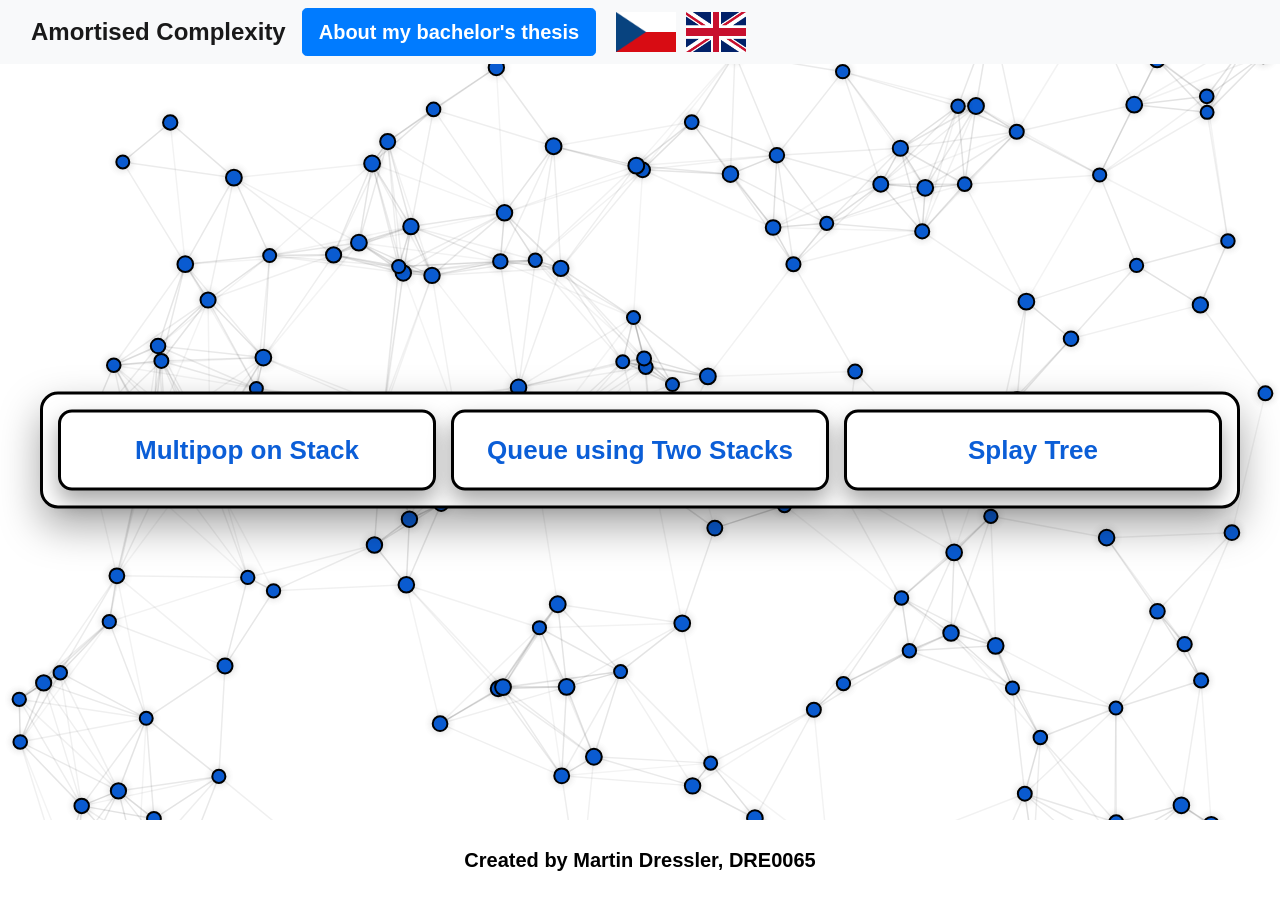
==== commit 1b46919e: "Add files via upload" ====
--- a/DRE0065_BP/html/index.html
+++ b/DRE0065_BP/html/index.html
@@ -114,7 +114,7 @@
             </form>
           </div>
           <div class="modal-footer">
-            <button type="button" class="btn btn-primary" id="generateBtn"></button>
+            <button type="submit" class="btn btn-primary" id="generateBtn" form="randomParamsForm"></button>
           </div>
         </div>
       </div>
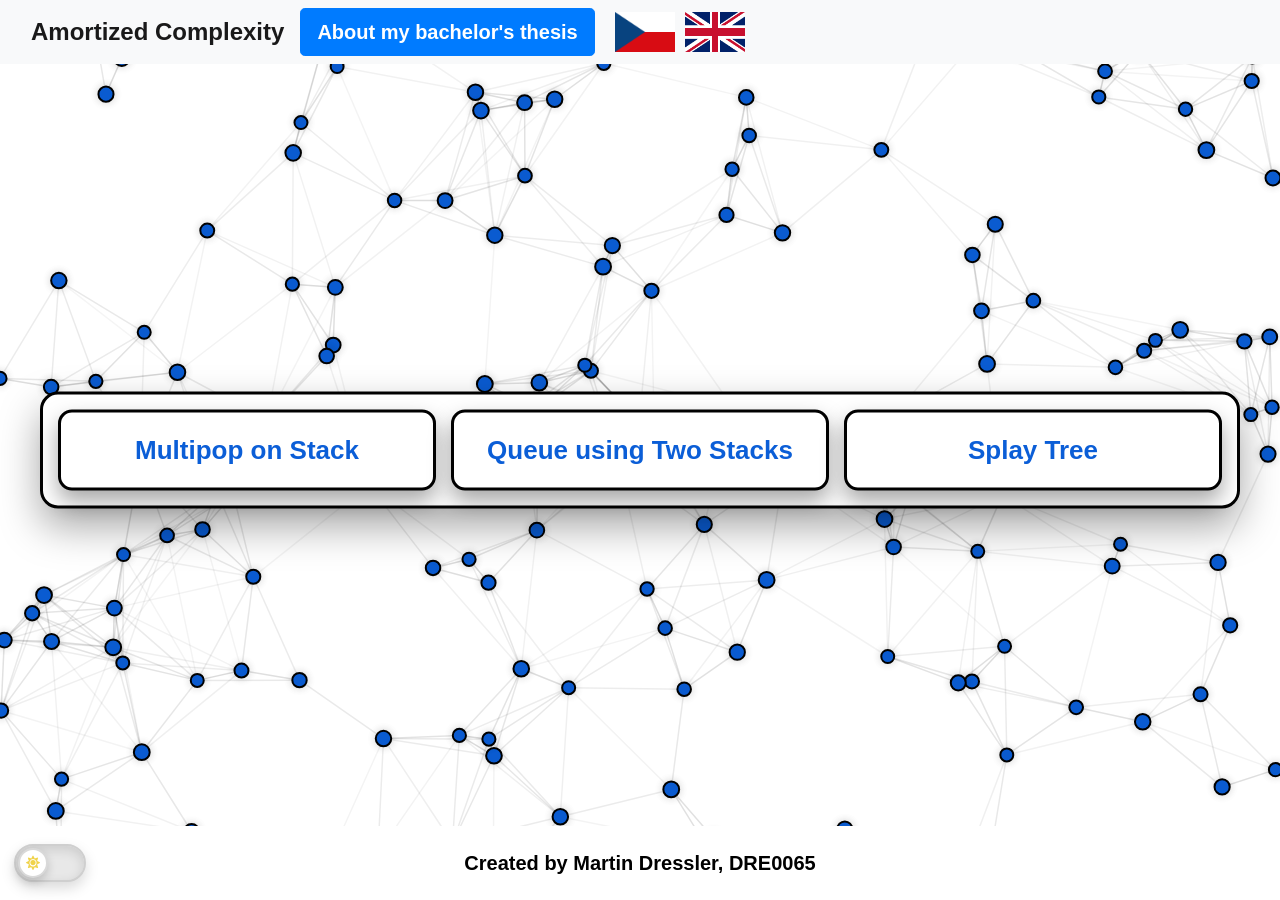
==== commit e4eef1b8: "Add files via upload" ====
--- a/DRE0065_BP/html/index.html
+++ b/DRE0065_BP/html/index.html
@@ -109,12 +109,10 @@
                 <label for="count" id="countLabel"></label>
                 <input type="number" class="form-control" id="count">
               </div>
-
-              <div class="invalid-feedback d-block" id="randomParamsError"></div>
             </form>
           </div>
           <div class="modal-footer">
-            <button type="submit" class="btn btn-primary" id="generateBtn" form="randomParamsForm"></button>
+            <button type="button" class="btn btn-primary" id="generateBtn"></button>
           </div>
         </div>
       </div>
@@ -146,8 +144,9 @@
     </div>
 
     <div class="modal fade" id="bestWorstModal" tabindex="-1" role="dialog" aria-labelledby="bestWorstModalLabel" aria-hidden="true">
-      <div class="modal-dialog" role="document">
-        <div class="modal-content">
+      <div class="modal-dialog modal-lg" role="document">
+        <div class="modal-content">
+
           <div class="modal-header">
             <h5 class="modal-title" id="bestWorstModalLabel"></h5>
             <button type="button" class="close" data-dismiss="modal" aria-label="Close">
@@ -159,7 +158,7 @@
             <p id="bestWorstModalText"></p>
             <div class="bw-mode-wrap">
               <div id="bwExecutionModeLabel" class="bw-mode-label"></div>
-              
+
               <div class="form-check form-check-inline">
                 <input class="form-check-input" type="radio" name="bwExecutionMode" id="bwExecutionModeAuto" value="auto" checked>
                 <label class="form-check-label" for="bwExecutionModeAuto" id="bwExecutionModeAutoLabel"></label>
@@ -170,17 +169,14 @@
                 <label class="form-check-label" for="bwExecutionModeManual" id="bwExecutionModeManualLabel"></label>
               </div>
             </div>
-          </div>
-          <div class="modal-footer justify-content-center">
-            <button type="button" class="btn btn-primary caseButton">
-              <span id="bestCaseButtonLabel"></span>
-            </button>
-
-            <button type="button" class="btn btn-primary caseButton">
-              <span id="worstCaseButtonLabel"></span>
-            </button>
-          </div>
-
+
+            <div id="bestWorstCasesContainer" class="special-cases-grid"></div>
+          </div>
+
+          <div class="modal-footer">
+            <button type="button" class="btn btn-primary" data-dismiss="modal" id="bestWorstCloseBtn"></button>
+          </div>
+          
         </div>
       </div>
     </div>
@@ -260,15 +256,30 @@
             <div class="syntax-history-modal-scroll" id="syntaxHistoryModalBody"></div>
           </div>
           <div class="modal-footer">
-            <button type="button" class="btn btn-primary" data-dismiss="modal" id="syntaxHistoryModalOkBtn">OK</button>
+            <button type="button" class="btn btn-primary" data-dismiss="modal" id="syntaxHistoryModalOkBtn">Close</button>
           </div>
         </div>
       </div>
     </div>
     
     <footer>
-      <div>
-        <span id="footerText"></span>
+      <div class="footer-inner">
+        <div class="footer-theme-wrap">
+          <button type="button" id="themeToggle" class="theme-toggle" role="switch" aria-checked="false" aria-label="Toggle theme" title="Toggle theme">
+            <span class="theme-toggle-track">
+              <span class="theme-toggle-thumb">
+                <i class="fas fa-sun theme-toggle-icon theme-toggle-icon-sun"></i>
+                <i class="fas fa-moon theme-toggle-icon theme-toggle-icon-moon"></i>
+              </span>
+            </span>
+          </button>
+        </div>
+
+        <div class="footer-text-wrap">
+          <span id="footerText"></span>
+        </div>
+
+        <div class="footer-spacer" aria-hidden="true"></div>
       </div>
     </footer>
 
@@ -287,6 +298,7 @@
     <script src="../js/app/language_app.js"></script>
     <script src="../js/app/modals_app.js"></script>
     <script src="../js/app/navigation_app.js"></script>
+    <script src="../js/app/theme_app.js"></script>
     <script src="../js/app/init_app.js"></script>
 
     <!-- Multipop -->
@@ -295,7 +307,8 @@
     <script src="../js/multipop/manual_multipop.js"></script>
     <script src="../js/multipop/actions_multipop.js"></script>
     <script src="../js/multipop/syntax_multipop.js"></script>
-    <script src="../js/multipop/bestWorst_multipop.js"></script>
+    <script src="../js/multipop/random_multipop.js"></script>
+    <script src="../js/multipop/specialCases_multipop.js"></script>
 
     <!-- Queue2Stacks -->
     <script src="../js/queue2Stacks/state_queue2Stacks.js"></script>
@@ -303,7 +316,8 @@
     <script src="../js/queue2Stacks/manual_queue2Stacks.js"></script>
     <script src="../js/queue2Stacks/actions_queue2Stacks.js"></script>
     <script src="../js/queue2Stacks/syntax_queue2Stacks.js"></script>
-    <script src="../js/queue2Stacks/bestWorst_queue2Stacks.js"></script>
+    <script src="../js/queue2Stacks/random_queue2Stacks.js"></script>
+    <script src="../js/queue2Stacks/specialCases_queue2Stacks.js"></script>
 
     <!-- Splay Tree -->
     <script src="../js/splayTree/state_splayTree.js"></script>
@@ -311,13 +325,14 @@
     <script src="../js/splayTree/manual_splayTree.js"></script>
     <script src="../js/splayTree/actions_splayTree.js"></script>
     <script src="../js/splayTree/syntax_splayTree.js"></script>
-    <script src="../js/splayTree/bestWorst_splayTree.js"></script>
+    <script src="../js/splayTree/random_splayTree.js"></script>
+    <script src="../js/splayTree/specialCases_splayTree.js"></script>
 
     <!-- Types Params -->
     <script src="../js/typesParams/helpers_typesParams.js"></script>
     <script src="../js/typesParams/manual_typesParams.js"></script>
     <script src="../js/typesParams/random_typesParams.js"></script>
-    <script src="../js/typesParams/bestWorst_typesParams.js"></script>
+    <script src="../js/typesParams/specialCases_typesParams.js"></script>
     <script src="../js/typesParams/syntax_typesParams.js"></script>
 
 </body>
--- a/DRE0065_BP/css/styles.css
+++ b/DRE0065_BP/css/styles.css
@@ -50,14 +50,123 @@
   width: 100%;
 }
 
-footer div{
-  padding: 15px;
-}
-
 footer span{
   color: black;
   font-weight: bold;
   font-size: 20px;
+}
+
+.footer-inner{
+  display: flex;
+  align-items: center;
+  justify-content: space-between;
+  gap: 10px;
+  padding: 8px 14px;
+}
+
+.footer-theme-wrap, .footer-spacer{
+  flex: 0 0 82px;
+  display: flex;
+  align-items: center;
+}
+
+.footer-theme-wrap{
+  justify-content: flex-start;
+}
+
+.footer-spacer{
+  justify-content: flex-end;
+}
+
+.footer-text-wrap{
+  flex: 1 1 auto;
+  display: flex;
+  justify-content: center;
+  min-width: 0;
+}
+
+.theme-toggle{
+  width: 72px;
+  height: 38px;
+  padding: 0;
+  border: none;
+  background: transparent;
+  cursor: pointer;
+  outline: none !important;
+  box-shadow: none !important;
+  -webkit-tap-highlight-color: transparent;
+}
+
+.theme-toggle-track{
+  position: relative;
+  display: block;
+  width: 100%;
+  height: 100%;
+  background: #e8e8e8;
+  border: 2px solid #cfcfcf;
+  border-radius: 999px;
+  box-shadow: inset 0 4px 12px rgba(0,0,0,0.12), 0 6px 14px rgba(0,0,0,0.15);
+  transition: background 0.25s ease, border-color 0.25s ease, box-shadow 0.25s ease;
+}
+
+.theme-toggle-thumb{
+  position: absolute;
+  top: 2px;
+  left: 2px;
+  width: 30px;
+  height: 30px;
+  border-radius: 999px;
+  background: #ffffff;
+  border: 2px solid #d9d9d9;
+  display: flex;
+  align-items: center;
+  justify-content: center;
+  box-shadow: 0 4px 10px rgba(0,0,0,0.18);
+  transition: left 0.25s ease, background 0.25s ease, border-color 0.25s ease;
+}
+
+.theme-toggle.is-dark .theme-toggle-thumb{
+  left: 38px;
+  background: #1f1f1f;
+  border-color: #2f2f2f;
+}
+
+.theme-toggle-icon{
+  position: absolute;
+  font-size: 14px;
+  line-height: 1;
+  transition: opacity 0.18s ease, transform 0.25s ease, color 0.25s ease;
+}
+
+.theme-toggle-icon-sun{
+  color: #f0d34b;
+  opacity: 1;
+  transform: scale(1);
+}
+
+.theme-toggle-icon-moon{
+  color: #ffffff;
+  opacity: 0;
+  transform: scale(0.72);
+}
+
+.theme-toggle.is-dark .theme-toggle-icon-sun{
+  opacity: 0;
+  transform: scale(0.72);
+}
+
+.theme-toggle.is-dark .theme-toggle-icon-moon{
+  opacity: 1;
+  transform: scale(1);
+}
+
+.theme-toggle:focus, .theme-toggle:focus-visible, .theme-toggle:active{
+  outline: none !important;
+  box-shadow: none !important;
+}
+
+.theme-toggle:focus .theme-toggle-track, .theme-toggle:focus-visible .theme-toggle-track, .theme-toggle:active .theme-toggle-track{
+  box-shadow: inset 0 4px 12px rgba(0,0,0,0.12), 0 6px 14px rgba(0,0,0,0.15);
 }
 
 .alg-panel{
@@ -156,11 +265,42 @@
   background-color: #0056b3;
 }
 
-.caseButton{
-  padding: 18px 40px;
-  font-weight: bold;
+.special-cases-grid{
+  margin-top: 18px;
+  display: grid;
+  grid-template-columns: repeat(2, minmax(0, 1fr));
+  gap: 12px;
+}
+
+.special-case-btn{
+  width: 100%;
+  min-height: 110px;
+  border: 2px solid black;
+  border-radius: 12px;
+  background: #007bff;
+  color: white;
+  text-align: left;
+  padding: 14px 16px;
+  display: flex;
+  flex-direction: column;
+  justify-content: flex-start;
+  gap: 8px;
+}
+
+.special-case-btn:hover{
+  background: #0056b3;
+}
+
+.special-case-btn-title{
   font-size: 18px;
-  margin: 0 10px;
+  font-weight: 800;
+  line-height: 1.2;
+}
+
+.special-case-btn-desc{
+  font-size: 14px;
+  line-height: 1.3;
+  opacity: 0.98;
 }
 
 #dynamicContent{
@@ -312,8 +452,8 @@
   box-sizing: border-box;
 }
 
-.step-count{
-  font-size: 24px;
+.operation-count, .step-count{
+  font-size: 21px;
   font-weight: bold;
   text-align: center;
   color: #333;
@@ -510,6 +650,8 @@
 
 #aboutModal .modal-body{
   line-height: 1.15;
+  overflow-y: auto;
+  flex: 1 1 auto;
 }
 
 .treeArea{
@@ -683,10 +825,6 @@
   min-width: 520px;
 }
 
-.syntax-detailed-info.align-bottom{
-  align-self: flex-end;
-}
-
 #aboutModal .modal-dialog{
   max-height: 90vh;
   margin: 1.75rem auto;
@@ -696,11 +834,6 @@
   max-height: 90vh;
   display: flex;
   flex-direction: column;
-}
-
-#aboutModal .modal-body{
-  overflow-y: auto;
-  flex: 1 1 auto;
 }
 
 .ti-ul16{
@@ -762,16 +895,61 @@
 }
 
 .syntax-history-entry{
+  position: relative;
   border: 3px solid black;
   border-radius: 14px;
-  padding: 14px;
+  padding: 14px 56px 14px 14px;
   margin-bottom: 14px;
   background: white;
 }
 
+.syntax-history-toggle{
+  position: absolute;
+  top: 10px;
+  right: 10px;
+  width: 34px;
+  height: 34px;
+  border: 2px solid black;
+  border-radius: 8px;
+  background: #007bff;
+  color: white;
+  display: flex;
+  align-items: center;
+  justify-content: center;
+  font-size: 14px;
+  cursor: pointer;
+}
+
+.syntax-history-toggle:hover{
+  background: #0056b3;
+}
+
+.syntax-history-toggle i{
+  transition: transform 0.22s ease;
+}
+
 .syntax-history-meta{
   font-weight: bold;
-  margin: 8px 0 12px 0;
+  margin: 8px 0 0 0;
+  padding-right: 8px;
+}
+
+.syntax-history-entry-body{
+  overflow: hidden;
+  max-height: 0;
+  opacity: 0;
+  margin-top: 0;
+  transition: max-height 0.24s ease, opacity 0.18s ease, margin-top 0.18s ease;
+}
+
+.syntax-history-entry.is-open .syntax-history-entry-body{
+  max-height: 50000px;
+  opacity: 1;
+  margin-top: 12px;
+}
+
+.syntax-history-entry.is-open .syntax-history-toggle i{
+  transform: rotate(180deg);
 }
 
 .bw-mode-wrap{
@@ -979,6 +1157,130 @@
   pointer-events: none;
 }
 
+body.dark-mode{
+  background: #121212;
+  color: #f2f2f2;
+}
+
+body.dark-mode #bgCanvas{
+  background: #121212;
+}
+
+body.dark-mode .navbar.navbar-light.bg-light, body.dark-mode footer, body.dark-mode .alg-panel, body.dark-mode .run-panel, body.dark-mode .modal-content, body.dark-mode .syntax-detailed-info, body.dark-mode .manual-step-panel, body.dark-mode .syntax-history-entry{
+  background: #1b1b1b;
+  color: #f2f2f2;
+  border-color: #d6d6d6;
+}
+
+body.dark-mode .navbar.navbar-light.bg-light{
+  background: #1b1b1b !important;
+  border-bottom: 1px solid rgba(255,255,255,0.14);
+}
+
+body.dark-mode .navbar-light .navbar-toggler{
+  border-color: #d6d6d6;
+}
+
+body.dark-mode .navbar-light .navbar-toggler-icon{
+  filter: invert(1);
+}
+
+body.dark-mode .navbar-brand, body.dark-mode footer span, body.dark-mode .queueStackLabel, body.dark-mode .operation-count, body.dark-mode .step-count, body.dark-mode .info-panel-title, body.dark-mode .info-step-title, body.dark-mode .bw-mode-label, body.dark-mode .modal-title, body.dark-mode label, body.dark-mode .close{
+  color: #f2f2f2;
+}
+
+body.dark-mode .navbar.navbar-light .navbar-brand, body.dark-mode .navbar.navbar-light .navbar-brand:hover, body.dark-mode .navbar.navbar-light .navbar-brand:focus{
+  color: #f2f2f2 !important;
+}
+
+body.dark-mode .close{
+  opacity: 1;
+  text-shadow: none;
+}
+
+body.dark-mode .alg-btn{
+  background: #222222;
+  color: #78a9ff;
+  border-color: #d6d6d6;
+  box-shadow: 0 11px 22px rgba(0,0,0,0.55);
+}
+
+body.dark-mode .alg-btn:hover{
+  color: #ffffff;
+}
+
+body.dark-mode .info-panel-desc, body.dark-mode .info-step-detail, body.dark-mode .syntax-history-meta, body.dark-mode .modal-body, body.dark-mode .modal-footer, body.dark-mode .form-example, body.dark-mode .form-example-inline, body.dark-mode #aboutModal .modal-body{
+  color: #e9e9e9;
+}
+
+body.dark-mode .info-panel-sep{
+  background: #d6d6d6;
+  opacity: 0.25;
+}
+
+body.dark-mode .form-control{
+  background: #242424;
+  color: #f2f2f2;
+  border-color: #8c8c8c;
+}
+
+body.dark-mode .form-control:focus{
+  background: #242424;
+  color: #f2f2f2;
+  border-color: #78a9ff;
+  box-shadow: 0 0 0 0.2rem rgba(11,94,215,0.25);
+}
+
+body.dark-mode .form-control::placeholder{
+  color: #bdbdbd;
+}
+
+body.dark-mode .modal-header, body.dark-mode .modal-footer{
+  border-color: rgba(255,255,255,0.18);
+}
+
+body.dark-mode .history-empty-watermark{
+  color: rgba(255,255,255,0.10);
+}
+
+body.dark-mode .syntax-detailed-scroll::-webkit-scrollbar, body.dark-mode .manual-step-panel-scroll::-webkit-scrollbar, body.dark-mode .syntax-history-modal-scroll::-webkit-scrollbar, body.dark-mode #aboutModal .modal-body::-webkit-scrollbar{
+  width: 12px;
+  height: 12px;
+}
+
+body.dark-mode .syntax-detailed-scroll::-webkit-scrollbar-track, body.dark-mode .manual-step-panel-scroll::-webkit-scrollbar-track, body.dark-mode .syntax-history-modal-scroll::-webkit-scrollbar-track, body.dark-mode #aboutModal .modal-body::-webkit-scrollbar-track{
+  background: #1f1f1f;
+}
+
+body.dark-mode .syntax-detailed-scroll::-webkit-scrollbar-thumb, body.dark-mode .manual-step-panel-scroll::-webkit-scrollbar-thumb, body.dark-mode .syntax-history-modal-scroll::-webkit-scrollbar-thumb, body.dark-mode #aboutModal .modal-body::-webkit-scrollbar-thumb{
+  background: #5f5f5f;
+  border-radius: 999px;
+  border: 2px solid #1f1f1f;
+}
+
+body.dark-mode .syntax-detailed-scroll::-webkit-scrollbar-thumb:hover, body.dark-mode .manual-step-panel-scroll::-webkit-scrollbar-thumb:hover, body.dark-mode .syntax-history-modal-scroll::-webkit-scrollbar-thumb:hover, body.dark-mode #aboutModal .modal-body::-webkit-scrollbar-thumb:hover{
+  background: #7a7a7a;
+}
+
+body.dark-mode .s-init-values .v{
+  background: #2b2b2b;
+  color: #f5f5f5;
+  border-color: #8a8a8a;
+}
+
+body.dark-mode .s-init-values .done{
+  opacity: 1;
+  background: #3a3a3a;
+  color: #d9d9d9;
+  border-color: #7a7a7a;
+}
+
+body.dark-mode .s-init-values .cur{
+  background: #0b5ed7;
+  color: #ffffff;
+  border-color: #000000;
+}
+
 @keyframes pushAnimation{
   0%{ 
     transform: translateX(-100px); 
@@ -1008,6 +1310,12 @@
 
   .manual-step-panel-scroll{
     scrollbar-gutter: stable;
+  }
+}
+
+@supports (scrollbar-color: auto){
+  body.dark-mode .syntax-detailed-scroll, body.dark-mode .manual-step-panel-scroll, body.dark-mode .syntax-history-modal-scroll, body.dark-mode #aboutModal .modal-body{
+    scrollbar-color: #5f5f5f #1f1f1f;
   }
 }
 
@@ -1118,6 +1426,14 @@
   .stack-controls{
     width: 100%;
     gap: 14px;
+  }
+
+  .stack-item{
+    width: 56px;
+    height: 56px;
+    padding: 8px;
+    font-size: 14px;
+    border-width: 3px;
   }
 
   .stack-controls.controls-bottom{
@@ -1379,6 +1695,42 @@
     width: 100%;
     max-width: 100%;
   }
+
+  .special-cases-grid{
+    grid-template-columns: 1fr;
+  }
+
+  .special-case-btn{
+    min-height: 96px;
+  }
+
+  .footer-inner{
+    padding: 6px 8px;
+  }
+
+  .footer-theme-wrap, .footer-spacer{
+    flex: 0 0 74px;
+  }
+
+  .theme-toggle{
+    width: 66px;
+    height: 34px;
+  }
+
+  .theme-toggle-thumb{
+    top: 2px;
+    left: 2px;
+    width: 26px;
+    height: 26px;
+  }
+
+  .theme-toggle.is-dark .theme-toggle-thumb{
+    left: 36px;
+  }
+
+  .theme-toggle-icon{
+    font-size: 12px;
+  }
 }
 
 .hidden{
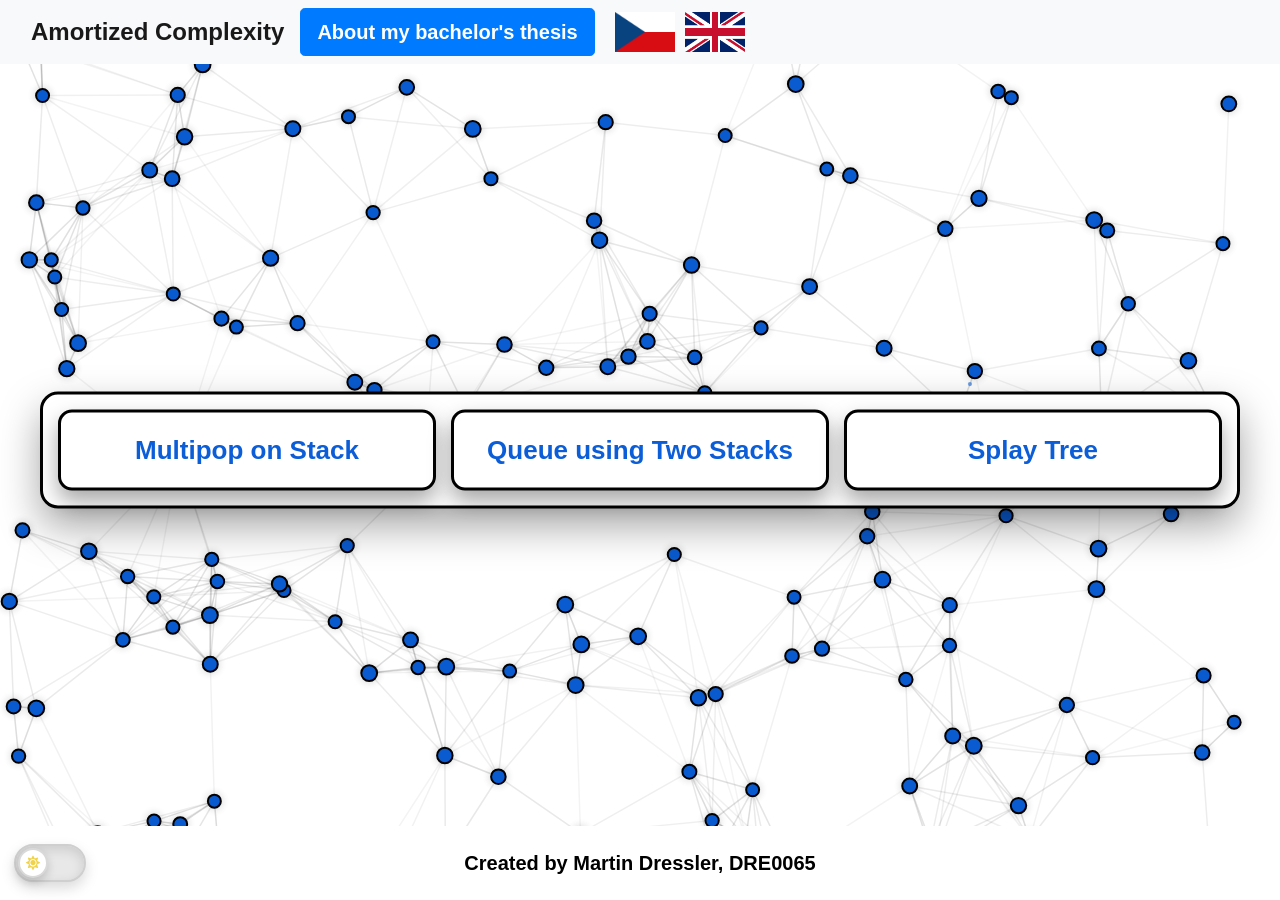
==== commit 2d04d19d: "Add files via upload" ====
--- a/DRE0065_BP/html/index.html
+++ b/DRE0065_BP/html/index.html
@@ -143,38 +143,38 @@
       </div>
     </div>
 
-    <div class="modal fade" id="bestWorstModal" tabindex="-1" role="dialog" aria-labelledby="bestWorstModalLabel" aria-hidden="true">
+    <div class="modal fade" id="specialCasesModal" tabindex="-1" role="dialog" aria-labelledby="specialCasesModalLabel" aria-hidden="true">
       <div class="modal-dialog modal-lg" role="document">
         <div class="modal-content">
 
           <div class="modal-header">
-            <h5 class="modal-title" id="bestWorstModalLabel"></h5>
-            <button type="button" class="close" data-dismiss="modal" aria-label="Close">
-              <span aria-hidden="true">&times;</span>
-            </button>
-          </div>
-
-          <div class="modal-body">
-            <p id="bestWorstModalText"></p>
-            <div class="bw-mode-wrap">
-              <div id="bwExecutionModeLabel" class="bw-mode-label"></div>
+            <h5 class="modal-title" id="specialCasesModalLabel"></h5>
+            <button type="button" class="close" data-dismiss="modal" aria-label="Close">
+              <span aria-hidden="true">&times;</span>
+            </button>
+          </div>
+
+          <div class="modal-body">
+            <p id="specialCasesModalText"></p>
+            <div class="sc-mode-wrap">
+              <div id="scExecutionModeLabel" class="sc-mode-label"></div>
 
               <div class="form-check form-check-inline">
-                <input class="form-check-input" type="radio" name="bwExecutionMode" id="bwExecutionModeAuto" value="auto" checked>
-                <label class="form-check-label" for="bwExecutionModeAuto" id="bwExecutionModeAutoLabel"></label>
+                <input class="form-check-input" type="radio" name="scExecutionMode" id="scExecutionModeAuto" value="auto" checked>
+                <label class="form-check-label" for="scExecutionModeAuto" id="scExecutionModeAutoLabel"></label>
               </div>
 
               <div class="form-check form-check-inline">
-                <input class="form-check-input" type="radio" name="bwExecutionMode" id="bwExecutionModeManual" value="manual">
-                <label class="form-check-label" for="bwExecutionModeManual" id="bwExecutionModeManualLabel"></label>
+                <input class="form-check-input" type="radio" name="scExecutionMode" id="scExecutionModeManual" value="manual">
+                <label class="form-check-label" for="scExecutionModeManual" id="scExecutionModeManualLabel"></label>
               </div>
             </div>
 
-            <div id="bestWorstCasesContainer" class="special-cases-grid"></div>
-          </div>
-
-          <div class="modal-footer">
-            <button type="button" class="btn btn-primary" data-dismiss="modal" id="bestWorstCloseBtn"></button>
+            <div id="specialCasesCasesContainer" class="special-cases-grid"></div>
+          </div>
+
+          <div class="modal-footer">
+            <button type="button" class="btn btn-primary" data-dismiss="modal" id="specialCasesCloseBtn"></button>
           </div>
           
         </div>
--- a/DRE0065_BP/css/styles.css
+++ b/DRE0065_BP/css/styles.css
@@ -363,27 +363,27 @@
   width: min(1550px, calc(100% - 40px));
 }
 
-.run-row.syntax-layout.mp-bw-layout{
+.run-row.syntax-layout.mp-sc-layout{
   padding-left: 70px;
 }
 
-.mp-bw-layout .run-side-controls{
+.mp-sc-layout .run-side-controls{
   margin-left: 20px;
 }
 
-.run-row.syntax-layout.q2s-bw-layout{
+.run-row.syntax-layout.q2s-sc-layout{
   padding-left: 60px;
 }
 
-.q2s-bw-layout .run-side-controls{
+.q2s-sc-layout .run-side-controls{
   margin-left: 24px;
 }
 
-.run-panel.splay-bw-panel{
+.run-panel.splay-sc-panel{
   width: min(1460px, calc(100% - 40px));
 }
 
-.splay-bw-layout .treeArea{
+.splay-sc-layout .treeArea{
   align-self: flex-end;
   margin-bottom: 25px;
 }
@@ -434,6 +434,29 @@
 .run-side-info.mp-side-info{
   margin-left: auto;
   max-width: 720px;
+}
+
+.mp-syntax-layout .run-side-controls, .q2s-syntax-layout .run-side-controls, .splay-syntax-layout .run-side-controls{
+  flex: 0 0 320px;
+  min-width: 320px;
+}
+
+.mp-syntax-layout .random-op-switcher, .q2s-syntax-layout .random-op-switcher, .splay-syntax-layout .random-op-switcher{
+  max-width: 100%;
+}
+
+.mp-syntax-layout .random-op-switcher-card, .q2s-syntax-layout .random-op-switcher-card, .splay-syntax-layout .random-op-switcher-card{
+  min-height: 96px;
+  padding: 10px 12px 12px;
+  gap: 6px;
+}
+
+.mp-syntax-layout .run-side-info.mp-side-info{
+  max-width: 620px;
+}
+
+.q2s-syntax-layout .run-side-info, .splay-syntax-layout .run-side-info{
+  max-width: 700px;
 }
 
 .run-side-info .syntax-detailed-info{
@@ -850,6 +873,81 @@
   margin-top: 8px;
 }
 
+.random-op-switcher{
+  width: 100%;
+  max-width: 380px;
+  overflow: hidden;
+  padding: 2px 0;
+  box-sizing: border-box;
+}
+
+.random-op-switcher-track{
+  display: grid;
+  grid-template-columns: repeat(3, minmax(0, 1fr));
+  gap: 8px;
+  transform: translateX(0);
+}
+
+.random-op-switcher.is-animating .random-op-switcher-track{
+  animation: randomOpSwitcherSlideLeft 0.34s cubic-bezier(0.22, 1, 0.36, 1);
+}
+
+.random-op-switcher-card{
+  min-height: 82px;
+  border: 2px solid black;
+  border-radius: 12px;
+  background: #f8f9fa;
+  padding: 8px 10px 10px;
+  display: flex;
+  flex-direction: column;
+  align-items: center;
+  justify-content: center;
+  text-align: center;
+  gap: 6px;
+}
+
+.random-op-switcher-card.is-current{
+  background: #007bff;
+  color: white;
+}
+
+.random-op-switcher-card.is-empty{
+  opacity: 0.55;
+}
+
+.random-op-switcher-label{
+  font-size: 12px;
+  font-weight: 800;
+  line-height: 1.1;
+  text-transform: uppercase;
+  letter-spacing: 0.3px;
+  margin: 0;
+}
+
+.random-op-switcher-value{
+  font-size: 13px;
+  font-weight: 700;
+  line-height: 1.1;
+  word-break: break-word;
+  overflow-wrap: anywhere;
+}
+
+body.dark-mode .random-op-switcher-card{
+  background: #242424;
+  color: #f2f2f2;
+  border-color: #8c8c8c;
+}
+
+body.dark-mode .random-op-switcher-card.is-current{
+  background: #0b5ed7;
+  color: #ffffff;
+  border-color: #000000;
+}
+
+body.dark-mode .random-op-switcher-card.is-empty{
+  opacity: 0.7;
+}
+
 .syntax-finish-tools{
   margin-top: 12px;
   display: flex;
@@ -952,17 +1050,17 @@
   transform: rotate(180deg);
 }
 
-.bw-mode-wrap{
+.sc-mode-wrap{
   margin-top: 14px;
   text-align: center;
 }
 
-.bw-mode-label{
+.sc-mode-label{
   font-weight: bold;
   margin-bottom: 8px;
 }
 
-.bw-player-row{
+.sc-player-row{
   display: flex;
   gap: 8px;
   align-items: center;
@@ -970,18 +1068,18 @@
   flex-wrap: nowrap;
 }
 
-.mp-bw-layout .run-side-controls, .q2s-bw-layout .run-side-controls, .splay-bw-layout .run-side-controls{
+.mp-sc-layout .run-side-controls, .q2s-sc-layout .run-side-controls, .splay-sc-layout .run-side-controls{
   flex: 0 0 320px;
   min-width: 320px;
 }
 
-.bw-player-row .syntax-nav-btn, .bw-player-row .bw-step-btn{
+.sc-player-row .syntax-nav-btn, .sc-player-row .sc-step-btn{
   width: 50px;
   height: 50px;
   font-size: 18px;
 }
 
-.bw-history-tools{
+.sc-history-tools{
   margin-top: 12px;
   display: flex;
   flex-direction: column;
@@ -989,14 +1087,14 @@
   gap: 10px;
 }
 
-#mpBwNextBtn, #qBwNextBtn, #sBwNextBtn, #mpBwEndBtn, #qBwEndBtn, #sBwEndBtn{
+#mpScNextBtn, #qScNextBtn, #sScNextBtn, #mpScEndBtn, #qScEndBtn, #sScEndBtn{
   margin-top: 0;
   width: 160px;
   padding: 18px 40px;
   font-weight: bold;
 }
 
-.bw-step-btn{
+.sc-step-btn{
   width: 64px;
   height: 64px;
   border: 2px solid black;
@@ -1010,11 +1108,11 @@
   justify-content: center;
 }
 
-.bw-step-btn:hover{
+.sc-step-btn:hover{
   background: #0056b3;
 }
 
-.bw-step-btn:disabled{
+.sc-step-btn:disabled{
   background: #d3d3d3;
   color: #666;
   cursor: not-allowed;
@@ -1185,7 +1283,7 @@
   filter: invert(1);
 }
 
-body.dark-mode .navbar-brand, body.dark-mode footer span, body.dark-mode .queueStackLabel, body.dark-mode .operation-count, body.dark-mode .step-count, body.dark-mode .info-panel-title, body.dark-mode .info-step-title, body.dark-mode .bw-mode-label, body.dark-mode .modal-title, body.dark-mode label, body.dark-mode .close{
+body.dark-mode .navbar-brand, body.dark-mode footer span, body.dark-mode .queueStackLabel, body.dark-mode .operation-count, body.dark-mode .step-count, body.dark-mode .info-panel-title, body.dark-mode .info-step-title, body.dark-mode .sc-mode-label, body.dark-mode .modal-title, body.dark-mode label, body.dark-mode .close{
   color: #f2f2f2;
 }
 
@@ -1300,6 +1398,17 @@
   100%{
     transform: translateX(100px);
     opacity: 0;
+  }
+}
+
+@keyframes randomOpSwitcherSlideLeft{
+  0%{
+    transform: translateX(calc(33.333% + 5px));
+    opacity: 0.9;
+  }
+  100%{
+    transform: translateX(0);
+    opacity: 1;
   }
 }
 
@@ -1612,7 +1721,7 @@
     max-height: calc(var(--manual-panel-max-h) - 6px);
   }
 
-  .run-row.syntax-layout.mp-bw-layout, .run-row.syntax-layout.q2s-bw-layout, .run-row.syntax-layout.splay-bw-layout{
+  .run-row.syntax-layout.mp-sc-layout, .run-row.syntax-layout.q2s-sc-layout, .run-row.syntax-layout.splay-sc-layout{
     flex-direction: column;
     flex-wrap: nowrap;
     align-items: center;
@@ -1621,7 +1730,7 @@
     padding-left: 0;
   }
 
-  .run-row.syntax-layout.mp-syntax-layout, .run-row.syntax-layout.q2s-syntax-layout{
+  .run-row.syntax-layout.mp-syntax-layout, .run-row.syntax-layout.q2s-syntax-layout, .run-row.syntax-layout.splay-syntax-layout{
     flex-direction: column;
     flex-wrap: nowrap;
     align-items: center;
@@ -1630,7 +1739,7 @@
     padding-left: 0;
   }
 
-  .mp-syntax-layout .run-side-controls, .q2s-syntax-layout .run-side-controls{
+  .mp-syntax-layout .run-side-controls, .q2s-syntax-layout .run-side-controls, .splay-syntax-layout .run-side-controls{
     flex: 0 1 auto;
     width: 100%;
     max-width: 320px;
@@ -1639,7 +1748,7 @@
     margin-left: 0;
   }
 
-  .mp-syntax-layout .run-side-info, .q2s-syntax-layout .run-side-info{
+  .mp-syntax-layout .run-side-info, .q2s-syntax-layout .run-side-info, .splay-syntax-layout .run-side-info{
     flex: 0 1 auto;
     width: 100%;
     max-width: 320px;
@@ -1653,17 +1762,17 @@
     max-width: 320px;
   }
 
-  .mp-syntax-layout .syntax-detailed-info, .q2s-syntax-layout .syntax-detailed-info{
+  .mp-syntax-layout .syntax-detailed-info, .q2s-syntax-layout .syntax-detailed-info, .splay-syntax-layout .syntax-detailed-info{
     width: 100%;
     max-width: 100%;
   }
 
-  .mp-syntax-layout .syntax-detailed-scroll, .q2s-syntax-layout .syntax-detailed-scroll{
+  .mp-syntax-layout .syntax-detailed-scroll, .q2s-syntax-layout .syntax-detailed-scroll, .splay-syntax-layout .syntax-detailed-scroll{
     width: 100%;
     max-width: 100%;
   }
 
-  .mp-bw-layout .run-side-controls, .q2s-bw-layout .run-side-controls, .splay-bw-layout .run-side-controls{
+  .mp-sc-layout .run-side-controls, .q2s-sc-layout .run-side-controls, .splay-sc-layout .run-side-controls{
     flex: 0 1 auto;
     width: 100%;
     max-width: 320px;
@@ -1672,7 +1781,7 @@
     margin-left: 0;
   }
 
-  .mp-bw-layout .run-side-info, .q2s-bw-layout .run-side-info, .splay-bw-layout .run-side-info{
+  .mp-sc-layout .run-side-info, .q2s-sc-layout .run-side-info, .splay-sc-layout .run-side-info{
     flex: 0 1 auto;
     width: 100%;
     max-width: 320px;
@@ -1681,17 +1790,17 @@
     justify-content: center;
   }
 
-  .mp-bw-layout .run-side-info.mp-side-info{
+  .mp-sc-layout .run-side-info.mp-side-info{
     margin-left: 0;
     max-width: 320px;
   }
 
-  .mp-bw-layout .syntax-detailed-info, .q2s-bw-layout .syntax-detailed-info, .splay-bw-layout .syntax-detailed-info{
+  .mp-sc-layout .syntax-detailed-info, .q2s-sc-layout .syntax-detailed-info, .splay-sc-layout .syntax-detailed-info{
     width: 100%;
     max-width: 100%;
   }
 
-  .mp-bw-layout .syntax-detailed-scroll, .q2s-bw-layout .syntax-detailed-scroll, .splay-bw-layout .syntax-detailed-scroll{
+  .mp-sc-layout .syntax-detailed-scroll, .q2s-sc-layout .syntax-detailed-scroll, .splay-sc-layout .syntax-detailed-scroll{
     width: 100%;
     max-width: 100%;
   }
@@ -1731,6 +1840,25 @@
   .theme-toggle-icon{
     font-size: 12px;
   }
+
+  .random-op-switcher{
+    max-width: 100%;
+  }
+
+  .random-op-switcher-card{
+    min-height: 68px;
+    padding: 6px 8px 8px;
+    gap: 4px;
+  }
+
+  .random-op-switcher-label{
+    font-size: 11px;
+  }
+
+  .random-op-switcher-value{
+    font-size: 11.5px;
+    line-height: 1.1;
+  }
 }
 
 .hidden{
